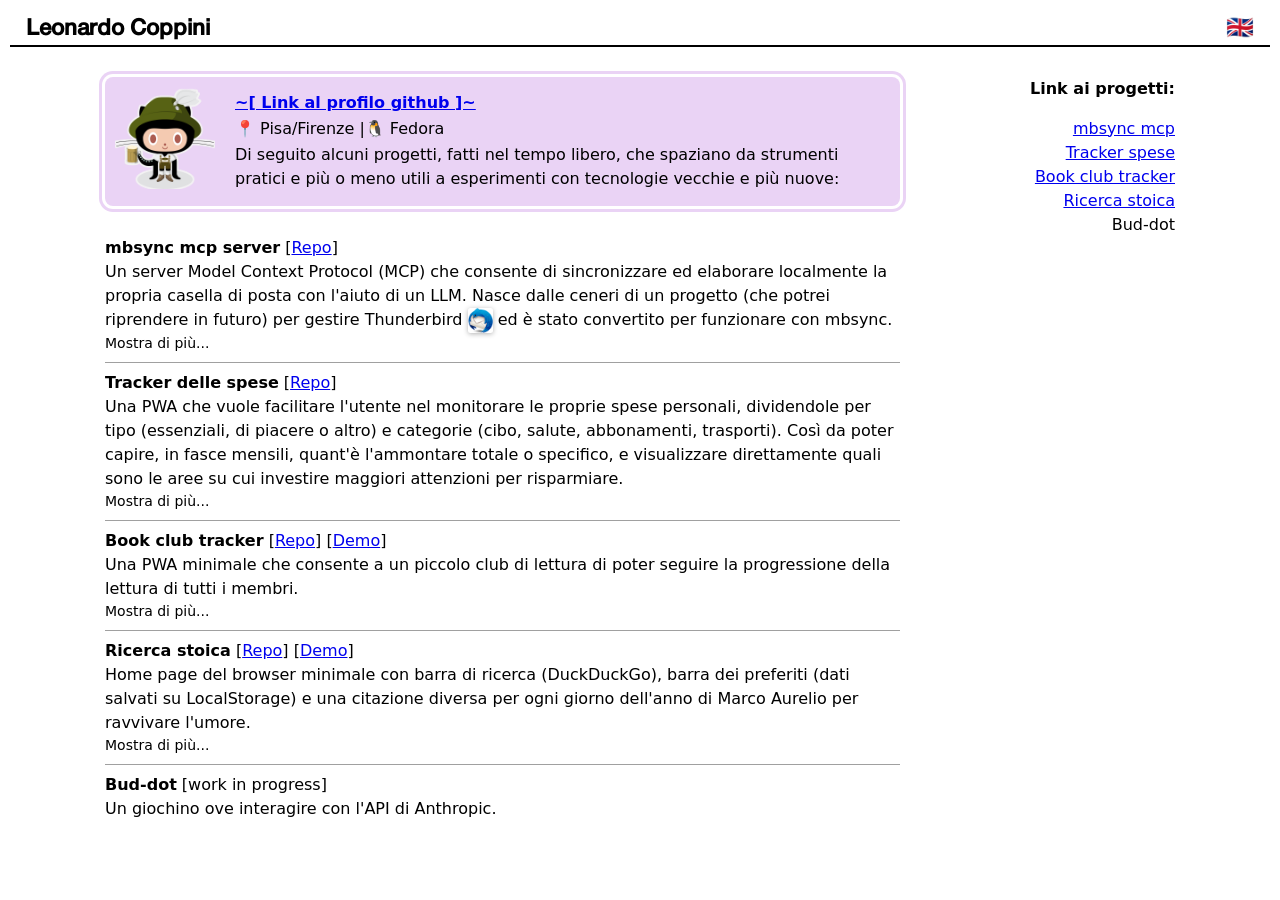
==== indexita.html @ 1485a017 "switch to english as default" ====
<!DOCTYPE html>
<html lang="en">
<head>
    <meta charset="UTF-8">
    <meta name="viewport" content="width=device-width, initial-scale=1.0">
    <link rel="icon" type="image/x-icon" href="assets/ico.ico">
    <link rel="stylesheet" href="css/ciessesse.css">
    <style>
        @media (min-width: 1200px) {
            .container {
                max-width: 1100px;
            }
        }
        @font-face {
            font-family: 'Faustina';
            src: url('fonts/static/Faustina-Regular.ttf') format('truetype');
            font-weight: 400;
            font-style: normal;
        }

        @font-face {
            font-family: 'Faustina';
            src: url('fonts/static/Faustina-Bold.ttf') format('truetype');
            font-weight: 700;
            font-style: normal;
        }

        @media (min-width: 1200px) {
            .container {
                max-width: 1100px;
            }
        }

        .navbar-brand {
            font-family: 'Helvetica Neue', serif;
            font-size: 1.4rem;
        }
        .align-items-center {
        align-items: center !important;
        }

        .book-descr {
            flex-direction: row;
        }

        @media (max-width: 768px) {
            .book-descr {
                flex-direction: column;
            }
        }

        .book-tracker, .marco, .mbsync, .tracker {
            cursor: pointer;
        }
    </style>
    <title>Portfolio</title>
</head>
<body style="margin-left: 10px; margin-right: 10px; margin-bottom: 50px;">
    <header class="navbar navbar-static-top bs-docs-nav" id="top" style="border-bottom: 2px solid black; padding-bottom: 0px;">
        <div class="d-flex align-items-baseline" style="width: 100%;">
            <a href="https://leonardocppn.github.io/portfolio/" class="navbar-brand" style="font-weight: bold; margin-bottom: -2px; padding-bottom: 0;">Leonardo Coppini</a>
            <a href="index.html" title="English" style="font-size: 1.4rem; margin-left: auto; text-decoration: none;">🇬🇧</a>
        </div>
    </header>

    <div class="container">
        <div class="row">
            <main class="col-12 col-md-9" style="padding-top:30px">
                <div style="background: #ead3f5; margin-bottom:30px; border-radius: 8px; padding: 10px; display: flex; gap: 20px; align-items: center; box-shadow: 0 0 0 3px white, 0 0 0 6px #ead3f5;">
                    <div>
                        <img src="assets/oktobercat.png" style="width: 100px;">
                    </div>
                    <div>
                        <p style="margin-top: 0px;margin-bottom: 2px;">
                            <a href="https://github.com/leonardocppn" style="font-weight: bold; font-size: 1rem;">~[ Link al profilo github ]~</a>
                        </p>
                        <p style="margin-top: 0px;margin-bottom: 2px;">
                            📍 Pisa/Firenze |🐧 Fedora
                        </p>
                        Di seguito alcuni progetti, fatti nel tempo libero, che spaziano da strumenti pratici e più o meno utili a esperimenti con tecnologie vecchie e più nuove:
                    </div>
                </div>
                <!--
                <h4 style="margin-bottom:0px;">Progetti</h4>
                Di seguito stanno alcuni progetti fatti nel tempo libero:<br><br>
                -->
                <b>mbsync mcp server</b> [<a href="https://github.com/leonardocppn/mbsync-mcp">Repo</a>]<br>
                Un server Model Context Protocol (MCP) che consente di sincronizzare ed elaborare localmente la propria casella di posta con l'aiuto di un LLM. Nasce dalle ceneri di un progetto (che potrei riprendere in futuro) per gestire Thunderbird <img src="imgs/tndrb.ico" style="width: 25px; border-radius:10%; box-shadow: 0 1px 5px rgba(0, 0, 0, 0.3); vertical-align: middle;"> ed è stato convertito per funzionare con mbsync.<br>
                <div class="mbsync" style="font-size:14px">Mostra di più...</div>
                <div class="mcp" style="align-items: center;display: none;gap:20px">
                    <div style="box-sizing: border-box; text-align: center;">
                        <img src="imgs/mcp.png" style="width: 100%; max-width: 680px; box-shadow: 0 1px 5px rgba(0, 0, 0, 0.3);">
                    </div>
                    <div style="box-sizing: border-box;text-align:left;">
                        Le funzionalità principali includono:
                        <ul style="margin: 5px;">
                            <li>Lettura email da cartelle Maildir sincronizzate con mbsync.</li>
                            <li>Ricerca per mittente, oggetto o contenuto.</li>
                            <li>Filtri per intervallo di date e stato letto/non letto.</li>
                            <li>Operazioni IMAP: spostare, cancellare, archiviare email.</li>
                            <li>Cleanup batch: cancellare/archiviare email multiple in un solo comando.</li>
                            <li>Daily briefing: riepilogo inbox con mittenti principali.</li>
                        </ul>
                    </div>
                </div>
                <hr style="border: 0; border-top: 1px solid #a0a0a0;">
                <b>Tracker delle spese</b> [<a href="https://github.com/leonardocppn/expenses-tracker-pwa">Repo</a>]<br>
                Una PWA che vuole facilitare l'utente nel monitorare le proprie spese personali, dividendole per tipo (essenziali, di piacere o altro) e categorie (cibo, salute, abbonamenti, trasporti). Così da poter capire, in fasce mensili, quant'è l'ammontare totale o specifico, e visualizzare direttamente quali sono le aree su cui investire maggiori attenzioni per risparmiare.<br>
                <div class="tracker" style="font-size:14px">Mostra di più...</div>
                <div class="spese" style="align-items: center;display: none;gap:20px">
                    <div style="box-sizing: border-box; text-align: center;">
                        <table>
                            <tr>
                                <td><img src="https://raw.githubusercontent.com/leonardocppn/expenses-tracker-pwa/refs/heads/main/screen1.png" width="270px"/></td>
                                <td><img src="https://raw.githubusercontent.com/leonardocppn/expenses-tracker-pwa/refs/heads/main/screen2.png" width="270px"/></td>
                            </tr>
                        </table>
                    </div>
                    <div style="box-sizing: border-box;text-align:left;">
                        Questo è accompagnato da altri due tracker: uno dell'umore del giorno e delle ore di sonno. Appurato che sonno e umore siano fortemente correlati tra loro, il presente progetto è anche un test personale per capire quanto è evidente un aumento delle spese (di piacere) come risposta involontaria a un certo numero di giorni consecutivi con pessimo umore.<br>                 Facendo personalmente uso di questa PWA (sono attualmente in presa dati!) l'analisi di quest'ultima correlazione sarà valutata/migliorata nel giro di qualche mese, con più dati a disposizione.
                    </div>
                </div>
                <hr style="border: 0; border-top: 1px solid #a0a0a0;">
                <b>Book club tracker</b> [<a href="https://github.com/leonardocppn/book-club-tracker">Repo</a>] [<a href="https://leonardocppn.github.io/book-club-tracker/">Demo</a>]<br>
                Una PWA minimale che consente a un piccolo club di lettura di poter seguire la progressione della lettura di tutti i membri.<br>
                <div class="book-tracker" style="font-size:14px">Mostra di più...</div>
                <div class="book-descr" style="align-items: center;display: none;gap:20px">
                    <div style="box-sizing: border-box;">
                        <img src="imgs/book.png" style="width: 300px;">
                    </div>
                    <div style="box-sizing: border-box;text-align:left;">
                    Piccola PWA costruita per tenere traccia su telefono della progressione di un club di lettura composta da me e alcuni amici. Per non perdere contatto con gli altri e per non dover periodicamente chiedere: "A che punto siete?".<br>
                    <br>
                    Frontend scritto in javascript e backend che gira su Cloudflare Workers e storage su Cloudflare KV, manda notifiche su un canale Discord comune per avvisare quando qualcuno supera la soglia di 50-75-90% del libro.<br>
                    <br>
                    Minimale, facilmente ampliabile/migliorabile e difficilmente raccomandabile a un gruppo di lettura più ampio, a causa della mancanza di autenticazione utente, che permette a chi vuole falsificare dati altrui di farlo senza problemi.
                    </div>
                </div>
                <hr style="border: 0; border-top: 1px solid #a0a0a0;">
                <b>Ricerca stoica</b> [<a href="https://github.com/leonardocppn/stoic-search">Repo</a>] [<a href="https://leonardocppn.github.io/stoic-search/">Demo</a>]<br>
                Home page del browser minimale con barra di ricerca (DuckDuckGo), barra dei preferiti (dati salvati su LocalStorage) e una citazione diversa per ogni giorno dell'anno di Marco Aurelio per ravvivare l'umore.<br>
                <div class="marco" style="font-size:14px">Mostra di più...</div>
                <div class="aurelio" style="display: none;">
                    <div style="box-sizing: border-box; text-align: center;">
                        <img src="imgs/marco.png" style="width: 90%; box-shadow: 0 1px 5px rgba(0, 0, 0, 0.3); ">
                    </div>
                    <div style="box-sizing: border-box;text-align:left;">
                        Usa una semplice funzione calcola il giorno corrente dell'anno (0-365), carica un array di 366 (eventuali bisestili) citazioni di Marco Aurelio, e usa l'operatore modulo per selezionare la citazione corrispondente: ogni giorno mostra una citazione diversa seguendo l'ordine sequenziale dell'array, ricominciando il primo gennaio dell'anno successivo.<br>
                    </div>
                </div>
                <hr style="border: 0; border-top: 1px solid #a0a0a0;">
                <b>Bud-dot</b> [work in progress]<br>
                Un giochino ove interagire con l'API di Anthropic.
                <br><br>
                
            </main>

            <aside class="col-12 col-md-3 mt-4 mt-md-0" style="text-align: right; padding-top:30px">
                <b>Link ai progetti:</b><br>
                <nav>
                    <ul class="list-unstyled ps-md-3">
                        <li><a href="https://github.com/leonardocppn/mbsync-mcp">mbsync mcp</a></li>
                        <li><a href="https://github.com/leonardocppn/expenses-tracker-pwa">Tracker spese</a></li>
                        <li><a href="https://leonardocppn.github.io/book-club-tracker/">Book club tracker</a></li>
                        <li><a href="https://leonardocppn.github.io/stoic-search/">Ricerca stoica</a></li>
                        <li>Bud-dot</li>
                    </ul>
                </nav>
            </aside>
        </div>
    </div>

    <script>
        function setupToggle(triggerSelector, contentSelector, displayStyle = 'flex') {
            document.querySelector(triggerSelector).addEventListener('click', function() {
                const content = document.querySelector(contentSelector);
                if (content.style.display === 'none' || content.style.display === '') {
                    content.style.display = displayStyle;
                    this.textContent = 'Mostra meno...';
                } else {
                    content.style.display = 'none';
                    this.textContent = 'Mostra di più...';
                }
            });
        }

        setupToggle('.book-tracker', '.book-descr', 'flex');
        setupToggle('.marco', '.aurelio', 'block');
        setupToggle('.mbsync', '.mcp', 'block');
        setupToggle('.tracker', '.spese', 'block');
    </script>
</body>
</html>
---- css/ciessesse.css ----
/* =====================
   Base reset
   ===================== */

*, *::before, *::after {
    box-sizing: border-box;
}

body {
    margin: 0;
    font-family: system-ui, -apple-system, "Segoe UI", Roboto, "Helvetica Neue", Arial, sans-serif;
    line-height: 1.5;
}

/* ===================== */

.blacklink a,
.blacklink a:visited {
    color: #000;
    text-decoration: none;
}

.blacklink a:hover {
    color: 000;
    text-decoration: underline;
}
.recentlink a,
.recentlink a:visited {
    color: #666;
    text-decoration: none;
}
.recentlink a:hover {
    color: #666;
    text-decoration: underline;
}
.citaz {
    font-style: italic;
    padding-left: 20px;
    border-left: 2px solid #000;
    margin-left: 0;
}
@media (min-width: 1200px) {
    .container {
        max-width: 1100px;
    }
}
@media (min-width: 768px) {
    .container-md, .container-sm {
        max-width: 720px;
    }
    .mt-md-0 {
        margin-top: 0 !important;
    }
}
@font-face {
    font-family: 'Faustina';
    src: url('../fonts/static/Faustina-Regular.ttf') format('truetype');
    font-weight: 400;
    font-style: normal;
}
@font-face {
    font-family: 'Faustina';
    src: url('../fonts/static/Faustina-Bold.ttf') format('truetype');
    font-weight: 700;
    font-style: normal;
}
@font-face {
    font-family: 'Helvetica Neue';
    src: url('../fonts/static/HelveticaNeue-Light.otf') format('opentype');
    font-weight: 400;
    font-style: normal;
}
@font-face {
    font-family: 'Helvetica Neue';
    src: url('../fonts/static/HelveticaNeue-Bold.otf') format('opentype');
    font-weight: 500;
    font-style: normal;
}
@font-face {
    font-family: 'Helvetica Neue';
    src: url('../fonts/static/HelveticaNeue-Italic.otf') format('opentype');
    font-weight: 400;
    font-style: italic;
}
.navbar-brand {
    padding-top: var(--bs-navbar-brand-padding-y);
    padding-bottom: var(--bs-navbar-brand-padding-y);
    margin-right: var(--bs-navbar-brand-margin-end);
    font-size: var(--bs-navbar-brand-font-size);
    color: var(--bs-navbar-brand-color);
    text-decoration: none;
    white-space: nowrap;
    font-family: 'Faustina', serif;
    font-size: 1.4rem;
}
.title {
    font-family: 'Faustina', serif;
}
.blogpost {
    font-family: 'Helvetica Neue', serif;
    font-size: 1.1rem;
}
.blogpost h4,h5 {
    font-family: 'Helvetica Neue', serif;
    font-weight: 500;
}
.fancytitle a,
.fancytitle a:visited {
    text-decoration: none;
}
.recentlink a:hover {
    color: #666;
    text-decoration: underline;
}
/* =====================
   Bootstrap utilities
   ===================== */

/* Container base */
.container {
    width: 100%;
    padding-right: 15px;
    padding-left: 15px;
    margin-right: auto;
    margin-left: auto;
}

/* Grid */
.row {
    display: flex;
    flex-wrap: wrap;
    margin-right: -15px;
    margin-left: -15px;
}

.col-12, .col-md-3, .col-md-9{
    position: relative;
    width: 100%;
    padding-right: 15px;
    padding-left: 15px;
}

.col-12 {
    flex: 0 0 100%;
    max-width: 100%;
}

@media (min-width: 768px) {
    .col-md-3 {
        flex: 0 0 25%;
        max-width: 25%;
    }
    .col-md-6  {
        flex: 0 0 50%;
        max-width: 50%;
    }
    .col-md-9 {
        flex: 0 0 75%;
        max-width: 75%;
    }
}

/* Flexbox */
.d-flex {
    display: flex;
}

.align-items-baseline {
    align-items: baseline;
}

/* Spacing */
.mt-4 {
    margin-top: 1.5rem;
}

.mb-5 {
    margin-bottom: 3rem;
}

@media (min-width: 768px) {
    .mt-md-0 {
        margin-top: 0;
    }
    .ps-md-3 {
        padding-left: 1rem;
    }
}

/* Navbar */
.navbar {
    display: flex;
    align-items: center;
    padding: 0.5rem 1rem;
    --bs-navbar-brand-padding-y: 0.3125rem;
}
.mx-auto {
    margin-right: auto !important;
    margin-left: auto !important;
}
.h4, h4 {
    font-size: calc(1.275rem + .3vw);
    font-family: 'Helvetica Neue', serif;
}
.h5, h5 {
    font-size: 1.25rem;
}

/* List */
.list-unstyled {
    padding-left: 0;
    list-style: none;
}
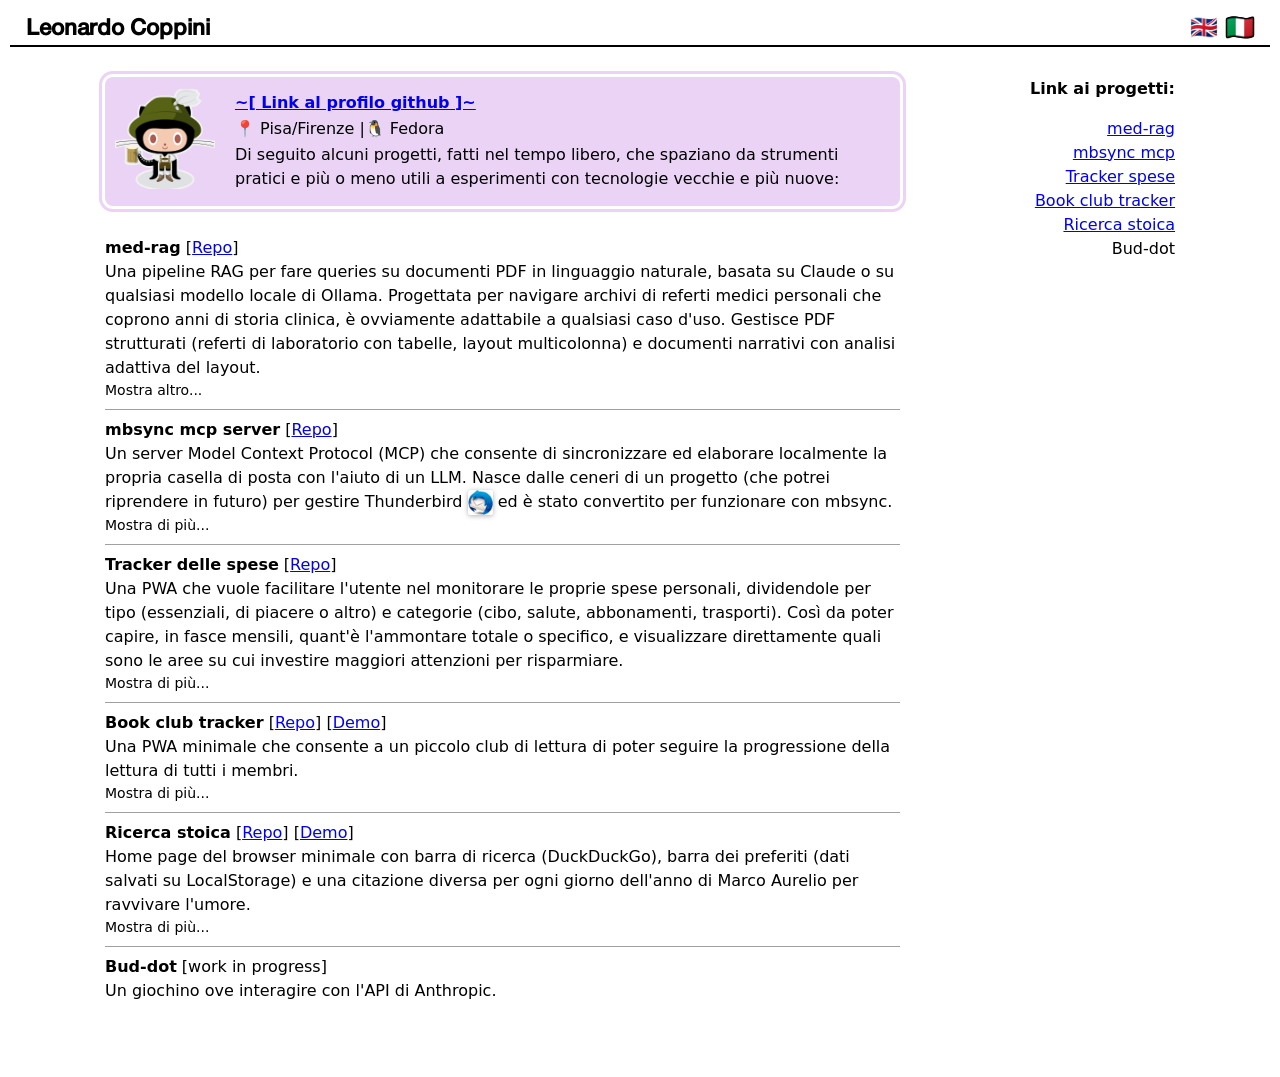
==== commit be74100a: "med-rag update" ====
--- a/indexita.html
+++ b/indexita.html
@@ -49,7 +49,7 @@
             }
         }
 
-        .book-tracker, .marco, .mbsync, .tracker {
+        .book-tracker, .marco, .mbsync, .tracker, .med {
             cursor: pointer;
         }
     </style>
@@ -59,7 +59,10 @@
     <header class="navbar navbar-static-top bs-docs-nav" id="top" style="border-bottom: 2px solid black; padding-bottom: 0px;">
         <div class="d-flex align-items-baseline" style="width: 100%;">
             <a href="https://leonardocppn.github.io/portfolio/" class="navbar-brand" style="font-weight: bold; margin-bottom: -2px; padding-bottom: 0;">Leonardo Coppini</a>
-            <a href="index.html" title="English" style="font-size: 1.4rem; margin-left: auto; text-decoration: none;">🇬🇧</a>
+            <span style="margin-left: auto; display: flex; gap: 0.5rem; align-items: center;">
+                <a href="index.html" title="English" style="font-size: 1.4rem; text-decoration: none;">🇬🇧</a>
+                <span title="Italiano" style="font-size: 1.4rem; cursor: default; filter: drop-shadow(0 0 0px rgba(0,0,0,0.8)) drop-shadow(0 1px 0 black) drop-shadow(0 -1px 0 black) drop-shadow(1px 0 0 black) drop-shadow(-1px 0 0 black);">🇮🇹</span>
+            </span>
         </div>
     </header>
 
@@ -84,6 +87,31 @@
                 <h4 style="margin-bottom:0px;">Progetti</h4>
                 Di seguito stanno alcuni progetti fatti nel tempo libero:<br><br>
                 -->
+
+
+
+
+
+                <b>med-rag</b> [<a href="https://github.com/leonardocppn/med-rag">Repo</a>]<br>
+                Una pipeline RAG per fare queries su documenti PDF in linguaggio naturale, basata su Claude o su qualsiasi modello locale di Ollama. Progettata per navigare archivi di referti medici personali che coprono anni di storia clinica, è ovviamente adattabile a qualsiasi caso d'uso. Gestisce PDF strutturati (referti di laboratorio con tabelle, layout multicolonna) e documenti narrativi con analisi adattiva del layout.<br>
+                <div class="med" style="font-size:14px">Mostra altro...</div>
+                <div class="rag" style="align-items: center;display: none;gap:20px">
+                    <div style="box-sizing: border-box;text-align:left;">
+                        Funzionalità principali:
+                        <ul style="margin: 5px;">
+                            <li>Parsing adattivo del layout: i parametri vengono derivati dalle metriche del documento stesso, senza soglie hardcoded. Classifica i blocchi in titolo, header, footer e body. Rileva layout multicolonna.</li>
+                            <li>Modalità testo semplice per documenti narrativi come note cliniche e lettere di dimissione (o qualsiasi documento a colonna singola), dove l'analisi del layout non è necessaria.</li>
+                            <li>Embedding multilingua tramite fastembed (ONNX, senza GPU), memorizzati in ChromaDB.</li>
+                            <li>Re-ranking con cross-encoder opzionale per un recupero più preciso.</li>
+                            <li>Corpus multi-documento: indicizza più PDF e interrogali insieme.</li>
+                            <li>Chat multi-turno e riepiloghi strutturati dei documenti.</li>
+                            <li>Sincronizzazione incrementale: reindicizza solo i file nuovi, con deduplicazione per contenuto.</li>
+                            <li>Ricerca per parole chiave con BM25, senza coinvolgere un LLM.</li>
+                            <li>Doppio backend LLM: Claude (API Anthropic) o qualsiasi modello locale tramite Ollama.</li>
+                        </ul>
+                    </div>
+                </div>
+                <hr style="border: 0; border-top: 1px solid #a0a0a0;">
                 <b>mbsync mcp server</b> [<a href="https://github.com/leonardocppn/mbsync-mcp">Repo</a>]<br>
                 Un server Model Context Protocol (MCP) che consente di sincronizzare ed elaborare localmente la propria casella di posta con l'aiuto di un LLM. Nasce dalle ceneri di un progetto (che potrei riprendere in futuro) per gestire Thunderbird <img src="imgs/tndrb.ico" style="width: 25px; border-radius:10%; box-shadow: 0 1px 5px rgba(0, 0, 0, 0.3); vertical-align: middle;"> ed è stato convertito per funzionare con mbsync.<br>
                 <div class="mbsync" style="font-size:14px">Mostra di più...</div>
@@ -159,6 +187,7 @@
                 <b>Link ai progetti:</b><br>
                 <nav>
                     <ul class="list-unstyled ps-md-3">
+                        <li><a href="https://github.com/leonardocppn/med-rag">med-rag</a></li>
                         <li><a href="https://github.com/leonardocppn/mbsync-mcp">mbsync mcp</a></li>
                         <li><a href="https://github.com/leonardocppn/expenses-tracker-pwa">Tracker spese</a></li>
                         <li><a href="https://leonardocppn.github.io/book-club-tracker/">Book club tracker</a></li>
@@ -187,6 +216,7 @@
         setupToggle('.book-tracker', '.book-descr', 'flex');
         setupToggle('.marco', '.aurelio', 'block');
         setupToggle('.mbsync', '.mcp', 'block');
+        setupToggle('.med', '.rag', 'block');
         setupToggle('.tracker', '.spese', 'block');
     </script>
 </body>
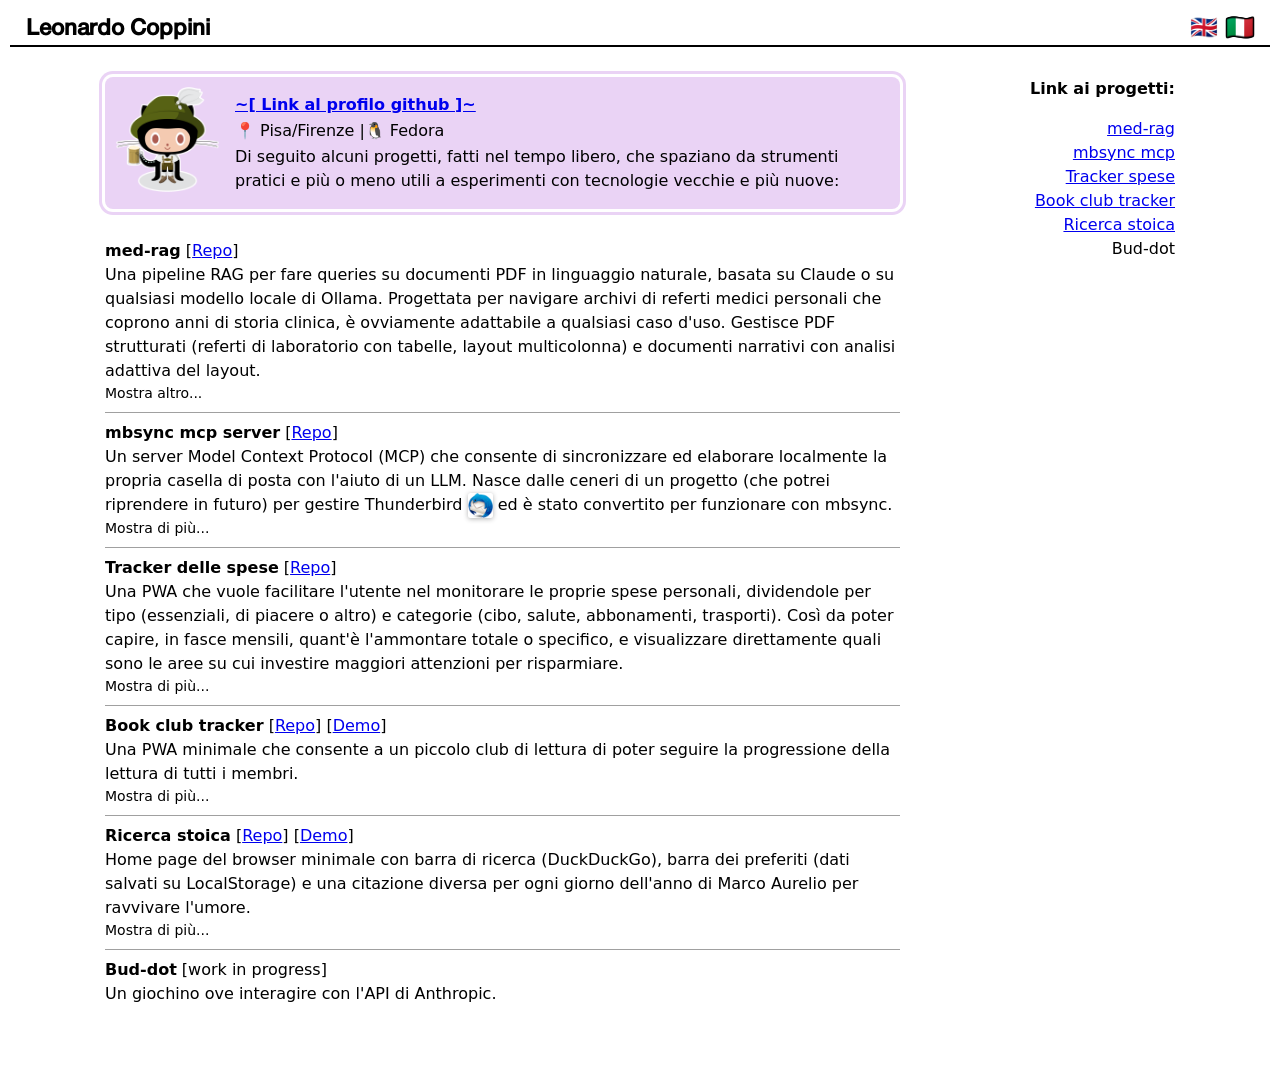
==== commit 7eeedd30: "tiny layout change" ====
--- a/indexita.html
+++ b/indexita.html
@@ -69,9 +69,9 @@
     <div class="container">
         <div class="row">
             <main class="col-12 col-md-9" style="padding-top:30px">
-                <div style="background: #ead3f5; margin-bottom:30px; border-radius: 8px; padding: 10px; display: flex; gap: 20px; align-items: center; box-shadow: 0 0 0 3px white, 0 0 0 6px #ead3f5;">
+                <div style="background: #ead3f5; margin-bottom:30px; border-radius: 8px; padding: 10px; display: flex; gap: 15px; align-items: center; box-shadow: 0 0 0 3px white, 0 0 0 6px #ead3f5;">
                     <div>
-                        <img src="assets/oktobercat.png" style="width: 100px;">
+                        <img src="assets/oktobercat.png" style="width: 105px;">
                     </div>
                     <div>
                         <p style="margin-top: 0px;margin-bottom: 2px;">
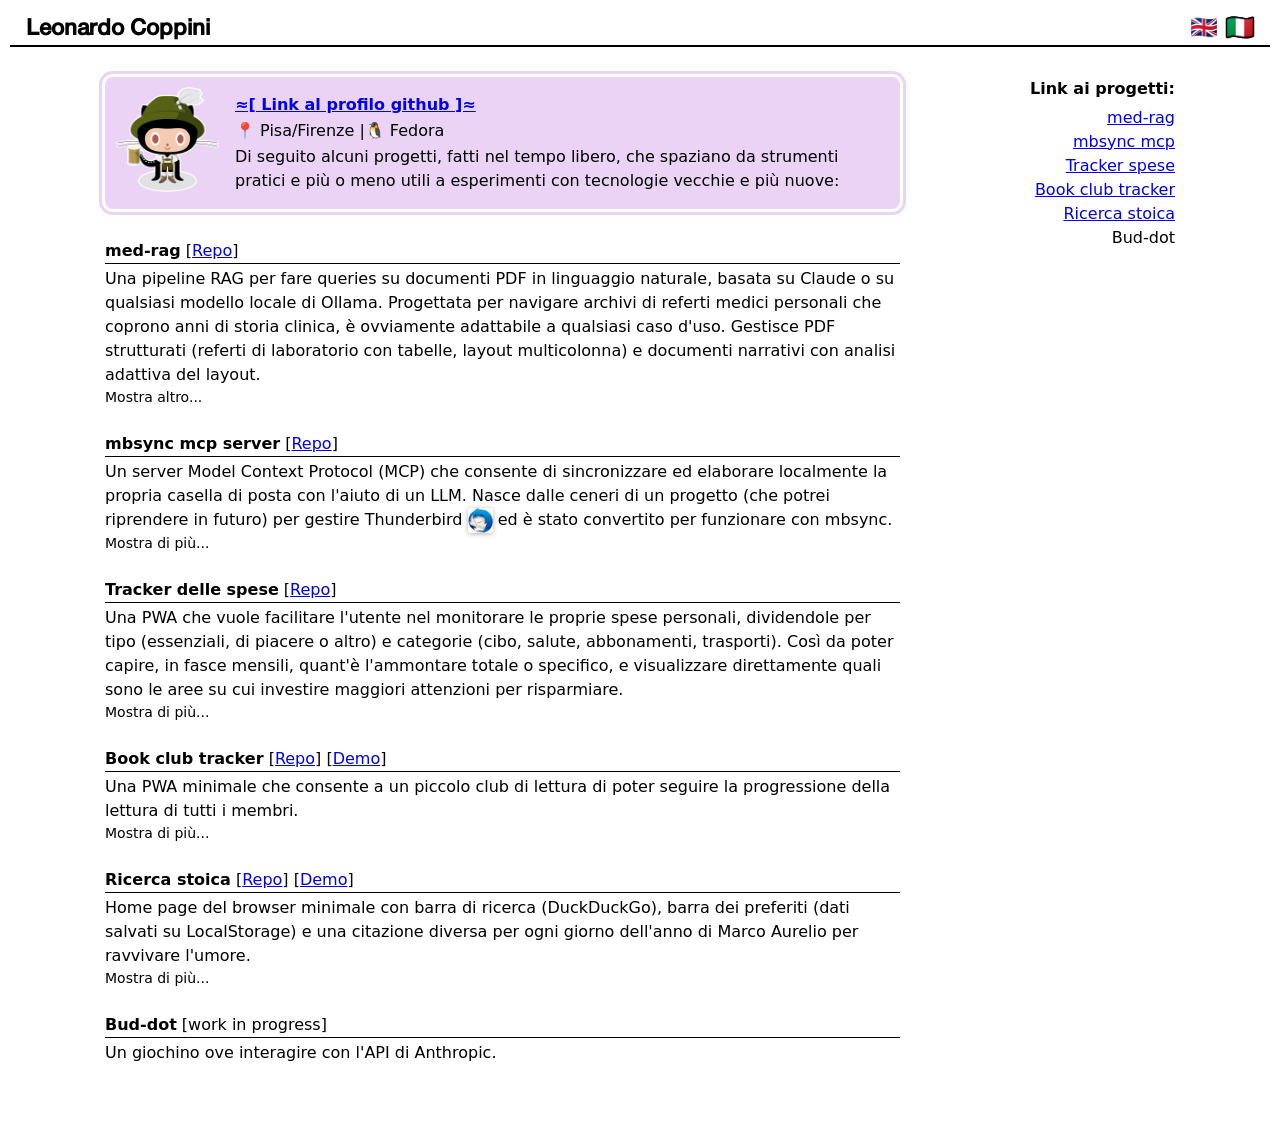
==== commit 2b357a51: "changing something in the html/css" ====
--- a/indexita.html
+++ b/indexita.html
@@ -75,7 +75,7 @@
                     </div>
                     <div>
                         <p style="margin-top: 0px;margin-bottom: 2px;">
-                            <a href="https://github.com/leonardocppn" style="font-weight: bold; font-size: 1rem;">~[ Link al profilo github ]~</a>
+                            <a href="https://github.com/leonardocppn" style="font-weight: bold; font-size: 1rem;">≈[ Link al profilo github ]≈</a>
                         </p>
                         <p style="margin-top: 0px;margin-bottom: 2px;">
                             📍 Pisa/Firenze |🐧 Fedora
@@ -93,6 +93,7 @@
 
 
                 <b>med-rag</b> [<a href="https://github.com/leonardocppn/med-rag">Repo</a>]<br>
+                <hr style="border: 0; border-top: 1px solid #000;margin-top: 0px;margin-bottom: 3px;">
                 Una pipeline RAG per fare queries su documenti PDF in linguaggio naturale, basata su Claude o su qualsiasi modello locale di Ollama. Progettata per navigare archivi di referti medici personali che coprono anni di storia clinica, è ovviamente adattabile a qualsiasi caso d'uso. Gestisce PDF strutturati (referti di laboratorio con tabelle, layout multicolonna) e documenti narrativi con analisi adattiva del layout.<br>
                 <div class="med" style="font-size:14px">Mostra altro...</div>
                 <div class="rag" style="align-items: center;display: none;gap:20px">
@@ -111,8 +112,9 @@
                         </ul>
                     </div>
                 </div>
-                <hr style="border: 0; border-top: 1px solid #a0a0a0;">
+                <br>
                 <b>mbsync mcp server</b> [<a href="https://github.com/leonardocppn/mbsync-mcp">Repo</a>]<br>
+                <hr style="border: 0; border-top: 1px solid #000;margin-top: 0px;margin-bottom: 3px;">
                 Un server Model Context Protocol (MCP) che consente di sincronizzare ed elaborare localmente la propria casella di posta con l'aiuto di un LLM. Nasce dalle ceneri di un progetto (che potrei riprendere in futuro) per gestire Thunderbird <img src="imgs/tndrb.ico" style="width: 25px; border-radius:10%; box-shadow: 0 1px 5px rgba(0, 0, 0, 0.3); vertical-align: middle;"> ed è stato convertito per funzionare con mbsync.<br>
                 <div class="mbsync" style="font-size:14px">Mostra di più...</div>
                 <div class="mcp" style="align-items: center;display: none;gap:20px">
@@ -131,8 +133,9 @@
                         </ul>
                     </div>
                 </div>
-                <hr style="border: 0; border-top: 1px solid #a0a0a0;">
+                <br>
                 <b>Tracker delle spese</b> [<a href="https://github.com/leonardocppn/expenses-tracker-pwa">Repo</a>]<br>
+                <hr style="border: 0; border-top: 1px solid #000;margin-top: 0px;margin-bottom: 3px;">
                 Una PWA che vuole facilitare l'utente nel monitorare le proprie spese personali, dividendole per tipo (essenziali, di piacere o altro) e categorie (cibo, salute, abbonamenti, trasporti). Così da poter capire, in fasce mensili, quant'è l'ammontare totale o specifico, e visualizzare direttamente quali sono le aree su cui investire maggiori attenzioni per risparmiare.<br>
                 <div class="tracker" style="font-size:14px">Mostra di più...</div>
                 <div class="spese" style="align-items: center;display: none;gap:20px">
@@ -148,8 +151,9 @@
                         Questo è accompagnato da altri due tracker: uno dell'umore del giorno e delle ore di sonno. Appurato che sonno e umore siano fortemente correlati tra loro, il presente progetto è anche un test personale per capire quanto è evidente un aumento delle spese (di piacere) come risposta involontaria a un certo numero di giorni consecutivi con pessimo umore.<br>                 Facendo personalmente uso di questa PWA (sono attualmente in presa dati!) l'analisi di quest'ultima correlazione sarà valutata/migliorata nel giro di qualche mese, con più dati a disposizione.
                     </div>
                 </div>
-                <hr style="border: 0; border-top: 1px solid #a0a0a0;">
+                <br>
                 <b>Book club tracker</b> [<a href="https://github.com/leonardocppn/book-club-tracker">Repo</a>] [<a href="https://leonardocppn.github.io/book-club-tracker/">Demo</a>]<br>
+                <hr style="border: 0; border-top: 1px solid #000;margin-top: 0px;margin-bottom: 3px;">
                 Una PWA minimale che consente a un piccolo club di lettura di poter seguire la progressione della lettura di tutti i membri.<br>
                 <div class="book-tracker" style="font-size:14px">Mostra di più...</div>
                 <div class="book-descr" style="align-items: center;display: none;gap:20px">
@@ -164,8 +168,9 @@
                     Minimale, facilmente ampliabile/migliorabile e difficilmente raccomandabile a un gruppo di lettura più ampio, a causa della mancanza di autenticazione utente, che permette a chi vuole falsificare dati altrui di farlo senza problemi.
                     </div>
                 </div>
-                <hr style="border: 0; border-top: 1px solid #a0a0a0;">
+                <br>
                 <b>Ricerca stoica</b> [<a href="https://github.com/leonardocppn/stoic-search">Repo</a>] [<a href="https://leonardocppn.github.io/stoic-search/">Demo</a>]<br>
+                <hr style="border: 0; border-top: 1px solid #000;margin-top: 0px;margin-bottom: 3px;">
                 Home page del browser minimale con barra di ricerca (DuckDuckGo), barra dei preferiti (dati salvati su LocalStorage) e una citazione diversa per ogni giorno dell'anno di Marco Aurelio per ravvivare l'umore.<br>
                 <div class="marco" style="font-size:14px">Mostra di più...</div>
                 <div class="aurelio" style="display: none;">
@@ -176,8 +181,9 @@
                         Usa una semplice funzione calcola il giorno corrente dell'anno (0-365), carica un array di 366 (eventuali bisestili) citazioni di Marco Aurelio, e usa l'operatore modulo per selezionare la citazione corrispondente: ogni giorno mostra una citazione diversa seguendo l'ordine sequenziale dell'array, ricominciando il primo gennaio dell'anno successivo.<br>
                     </div>
                 </div>
-                <hr style="border: 0; border-top: 1px solid #a0a0a0;">
+                <br>
                 <b>Bud-dot</b> [work in progress]<br>
+                <hr style="border: 0; border-top: 1px solid #000;margin-top: 0px;margin-bottom: 3px;">
                 Un giochino ove interagire con l'API di Anthropic.
                 <br><br>
                 
@@ -186,7 +192,7 @@
             <aside class="col-12 col-md-3 mt-4 mt-md-0" style="text-align: right; padding-top:30px">
                 <b>Link ai progetti:</b><br>
                 <nav>
-                    <ul class="list-unstyled ps-md-3">
+                    <ul class="list-unstyled ps-md-3" style="margin-top:5px">
                         <li><a href="https://github.com/leonardocppn/med-rag">med-rag</a></li>
                         <li><a href="https://github.com/leonardocppn/mbsync-mcp">mbsync mcp</a></li>
                         <li><a href="https://github.com/leonardocppn/expenses-tracker-pwa">Tracker spese</a></li>
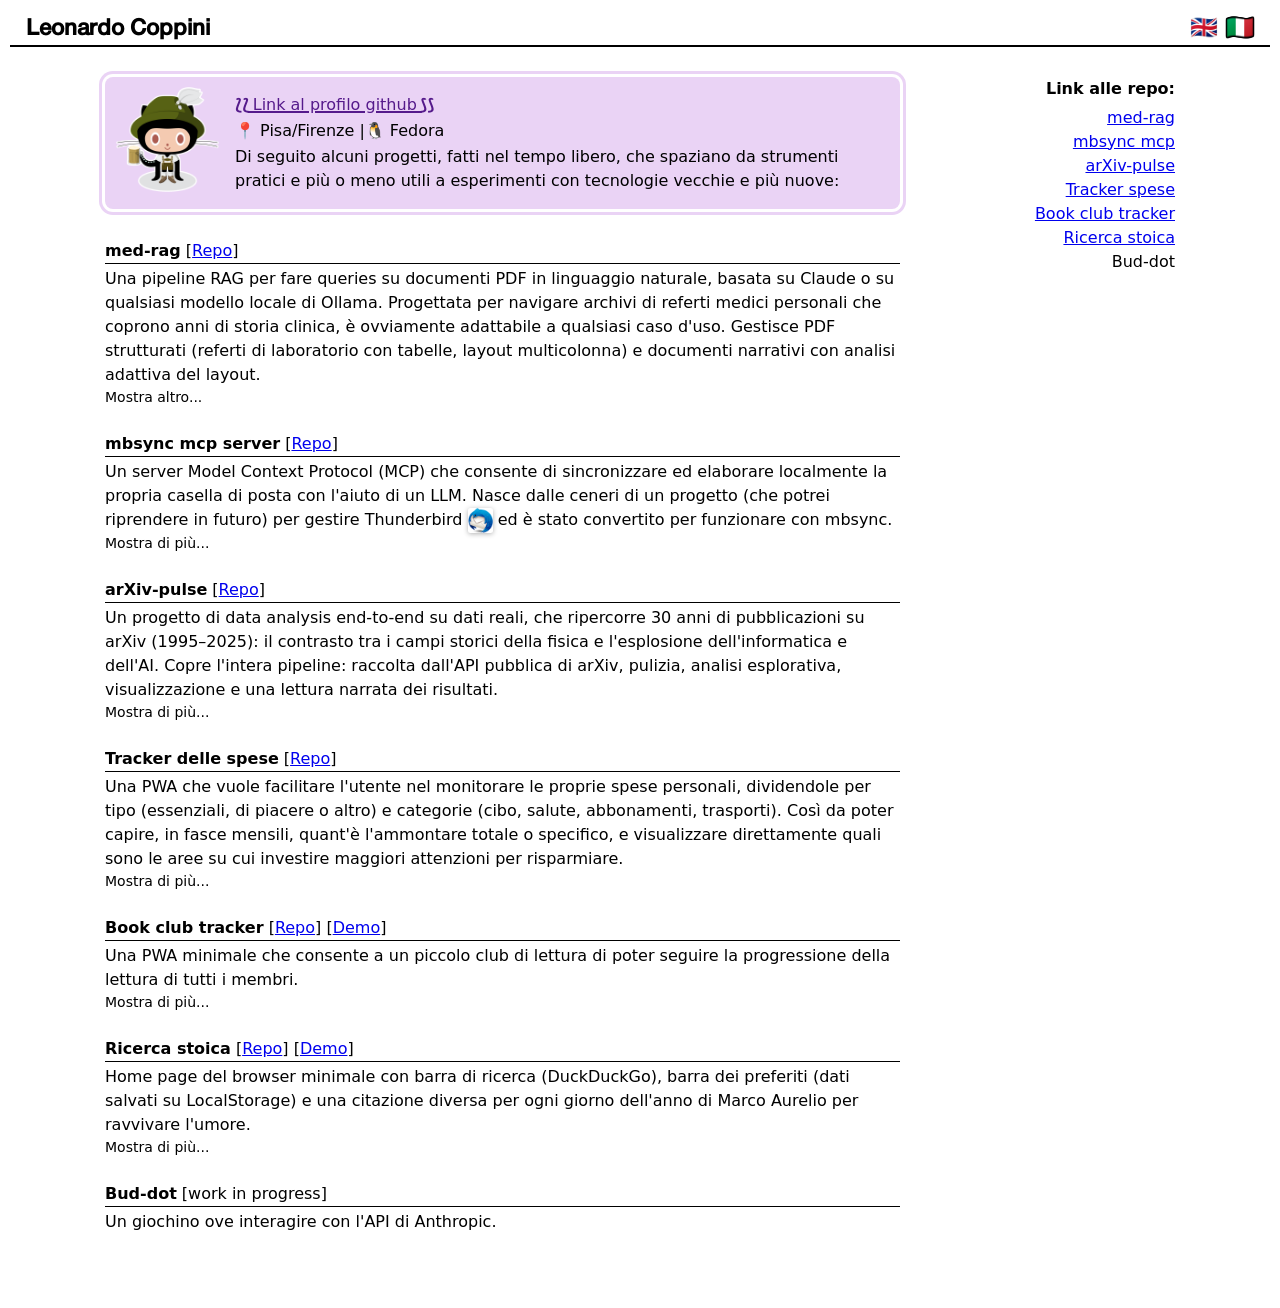
==== commit 15815347: "adding arxiv" ====
--- a/indexita.html
+++ b/indexita.html
@@ -49,8 +49,18 @@
             }
         }
 
-        .book-tracker, .marco, .mbsync, .tracker, .med {
+        .book-tracker, .marco, .mbsync, .tracker, .med, .arxiv {
             cursor: pointer;
+        }
+
+        .gh-profile:link,
+        .gh-profile:visited,
+        .gh-profile:hover,
+        .gh-profile:active {
+        font-weight: normal;
+            color: #551A8B;
+            text-decoration: underline;
+            text-decoration-thickness: 2px !important;
         }
     </style>
     <title>Portfolio</title>
@@ -74,8 +84,8 @@
                         <img src="assets/oktobercat.png" style="width: 105px;">
                     </div>
                     <div>
-                        <p style="margin-top: 0px;margin-bottom: 2px;">
-                            <a href="https://github.com/leonardocppn" style="font-weight: bold; font-size: 1rem;">≈[ Link al profilo github ]≈</a>
+                        <p style="margin-top: 0px;margin-bottom: 2px; font-weight: bold; font-size: 1rem; color: #551A8B;">
+                            ⟅⟅<a class="gh-profile" style="margin-left:-2px; margin-right:-2px;" href="https://github.com/leonardocppn">  Link al profilo github  </a>⟆⟆
                         </p>
                         <p style="margin-top: 0px;margin-bottom: 2px;">
                             📍 Pisa/Firenze |🐧 Fedora
@@ -134,6 +144,28 @@
                     </div>
                 </div>
                 <br>
+                <b>arXiv-pulse</b> [<a href="https://github.com/leonardocppn/arxiv-pulse">Repo</a>]<br>
+                <hr style="border: 0; border-top: 1px solid #000;margin-top: 0px;margin-bottom: 3px;">
+                Un progetto di data analysis end-to-end su dati reali, che ripercorre 30 anni di pubblicazioni su arXiv (1995–2025): il contrasto tra i campi storici della fisica e l'esplosione dell'informatica e dell'AI. Copre l'intera pipeline: raccolta dall'API pubblica di arXiv, pulizia, analisi esplorativa, visualizzazione e una lettura narrata dei risultati.<br>
+                <div class="arxiv" style="font-size:14px">Mostra di più...</div>
+                <div class="pulse" style="align-items: center;display: none;gap:20px">
+                    <div style="box-sizing: border-box; text-align: center;">
+                            <img src="imgs/papers.png" style="width: 100%; max-width: 680px; box-shadow: 0 1px 5px rgba(0, 0, 0, 0.3);">
+                    </div>
+                    <div style="box-sizing: border-box;text-align:left;">
+                        Risultati principali:
+                        <ul style="margin: 5px;">
+                            <li>Il sorpasso di CS/AI sulla fisica è avvenuto intorno al 2018: la quota di CS/AI sul totale (fisica + CS/AI) è passata dal 2,8% del 1995 al 78,5% del 2025.</li>
+                            <li>Non è la fisica a calare, ma CS/AI a esplodere sopra una fisica che continua comunque a crescere — fisica: +5,4%/anno, CS/AI: +23,9%/anno (CAGR).</li>
+                            <li>Il motore è il machine learning: solo cs.LG è cresciuto ×18,5 in un decennio (2.490 → 46.005 paper/anno, 2015 → 2025).</li>
+                            <li>Nel campione recente, le collaborazioni CS/AI hanno una mediana di 4 autori per paper contro i 3 della fisica teorica.</li>
+                        </ul>
+                        I conteggi reali sono costruiti dall'API pubblica di arXiv con ~310 query leggere (leggendo il campo totalResults dell'API invece di scaricare milioni di record), su 5 categorie stabili di fisica e 5 di CS/AI. L'analisi completa e narrata vive in un notebook Jupyter.<br>
+                        <br>
+                        Stack: Python · pandas · numpy · matplotlib · seaborn · SQL (SQLite) · Jupyter.<br>
+                    </div>
+                </div>
+                <br>
                 <b>Tracker delle spese</b> [<a href="https://github.com/leonardocppn/expenses-tracker-pwa">Repo</a>]<br>
                 <hr style="border: 0; border-top: 1px solid #000;margin-top: 0px;margin-bottom: 3px;">
                 Una PWA che vuole facilitare l'utente nel monitorare le proprie spese personali, dividendole per tipo (essenziali, di piacere o altro) e categorie (cibo, salute, abbonamenti, trasporti). Così da poter capire, in fasce mensili, quant'è l'ammontare totale o specifico, e visualizzare direttamente quali sono le aree su cui investire maggiori attenzioni per risparmiare.<br>
@@ -190,11 +222,12 @@
             </main>
 
             <aside class="col-12 col-md-3 mt-4 mt-md-0" style="text-align: right; padding-top:30px">
-                <b>Link ai progetti:</b><br>
+                <b>Link alle repo:</b><br>
                 <nav>
                     <ul class="list-unstyled ps-md-3" style="margin-top:5px">
                         <li><a href="https://github.com/leonardocppn/med-rag">med-rag</a></li>
                         <li><a href="https://github.com/leonardocppn/mbsync-mcp">mbsync mcp</a></li>
+                        <li><a href="https://github.com/leonardocppn/arxiv-pulse">arXiv-pulse</a></li>
                         <li><a href="https://github.com/leonardocppn/expenses-tracker-pwa">Tracker spese</a></li>
                         <li><a href="https://leonardocppn.github.io/book-club-tracker/">Book club tracker</a></li>
                         <li><a href="https://leonardocppn.github.io/stoic-search/">Ricerca stoica</a></li>
@@ -224,6 +257,7 @@
         setupToggle('.mbsync', '.mcp', 'block');
         setupToggle('.med', '.rag', 'block');
         setupToggle('.tracker', '.spese', 'block');
+        setupToggle('.arxiv', '.pulse', 'block');
     </script>
 </body>
 </html>
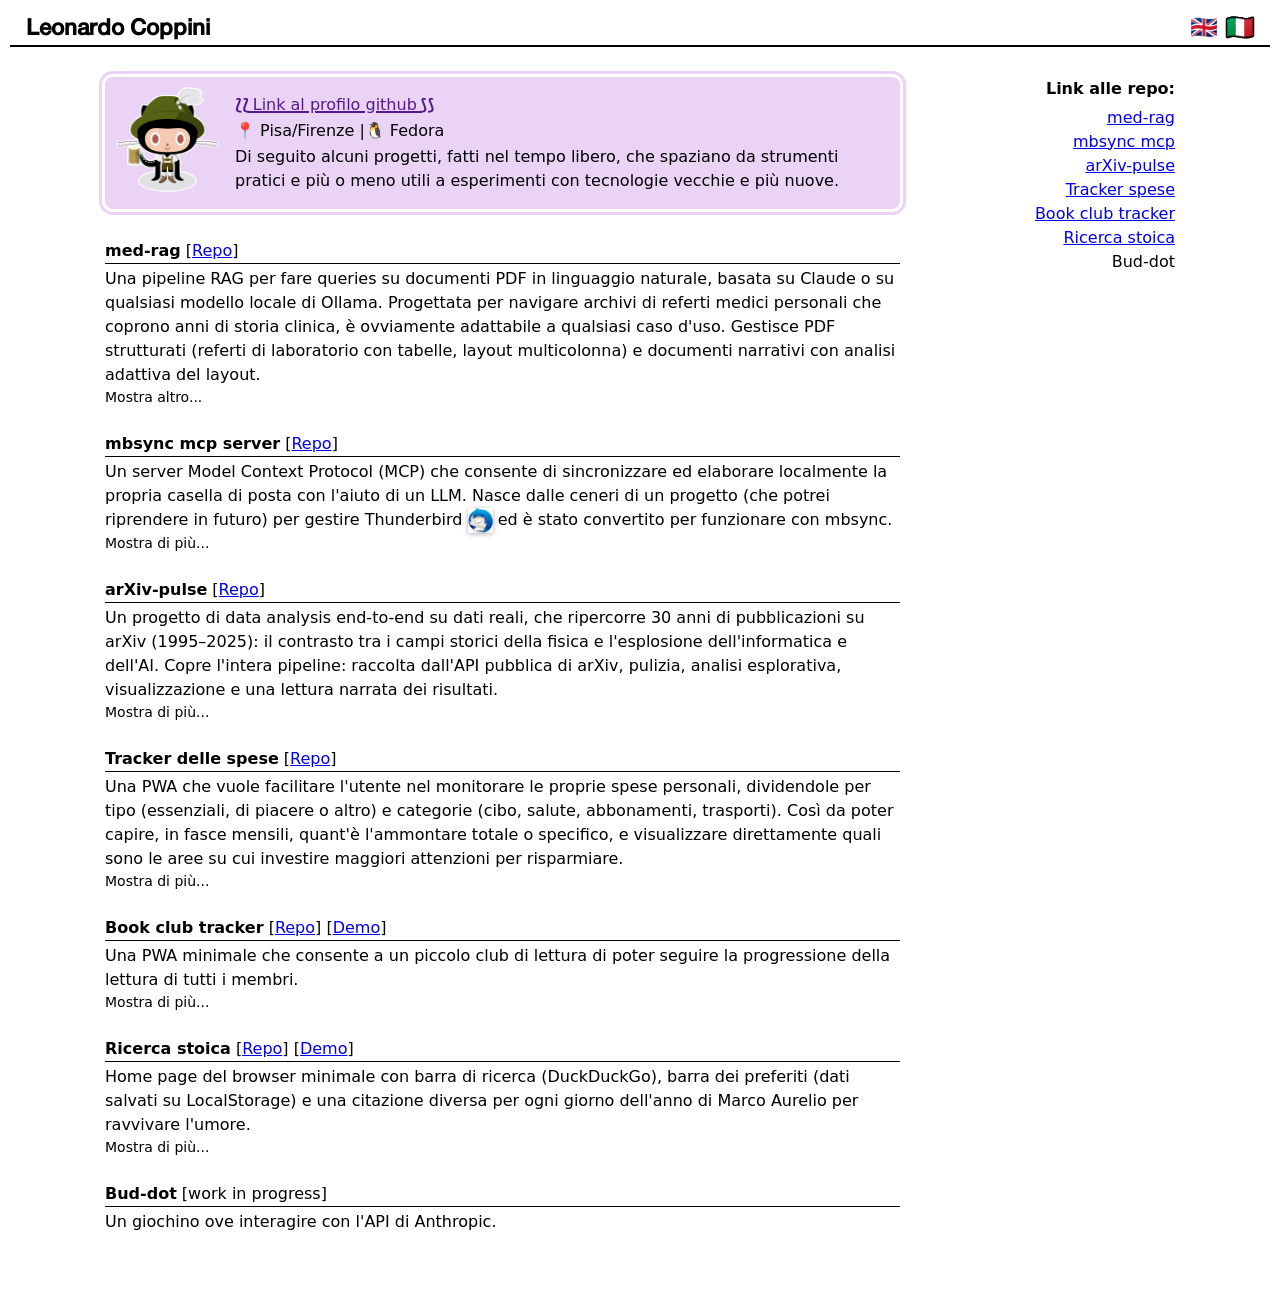
==== commit 23174e39: "beep-boop" ====
--- a/indexita.html
+++ b/indexita.html
@@ -90,7 +90,7 @@
                         <p style="margin-top: 0px;margin-bottom: 2px;">
                             📍 Pisa/Firenze |🐧 Fedora
                         </p>
-                        Di seguito alcuni progetti, fatti nel tempo libero, che spaziano da strumenti pratici e più o meno utili a esperimenti con tecnologie vecchie e più nuove:
+                        Di seguito alcuni progetti, fatti nel tempo libero, che spaziano da strumenti pratici e più o meno utili a esperimenti con tecnologie vecchie e più nuove.
                     </div>
                 </div>
                 <!--
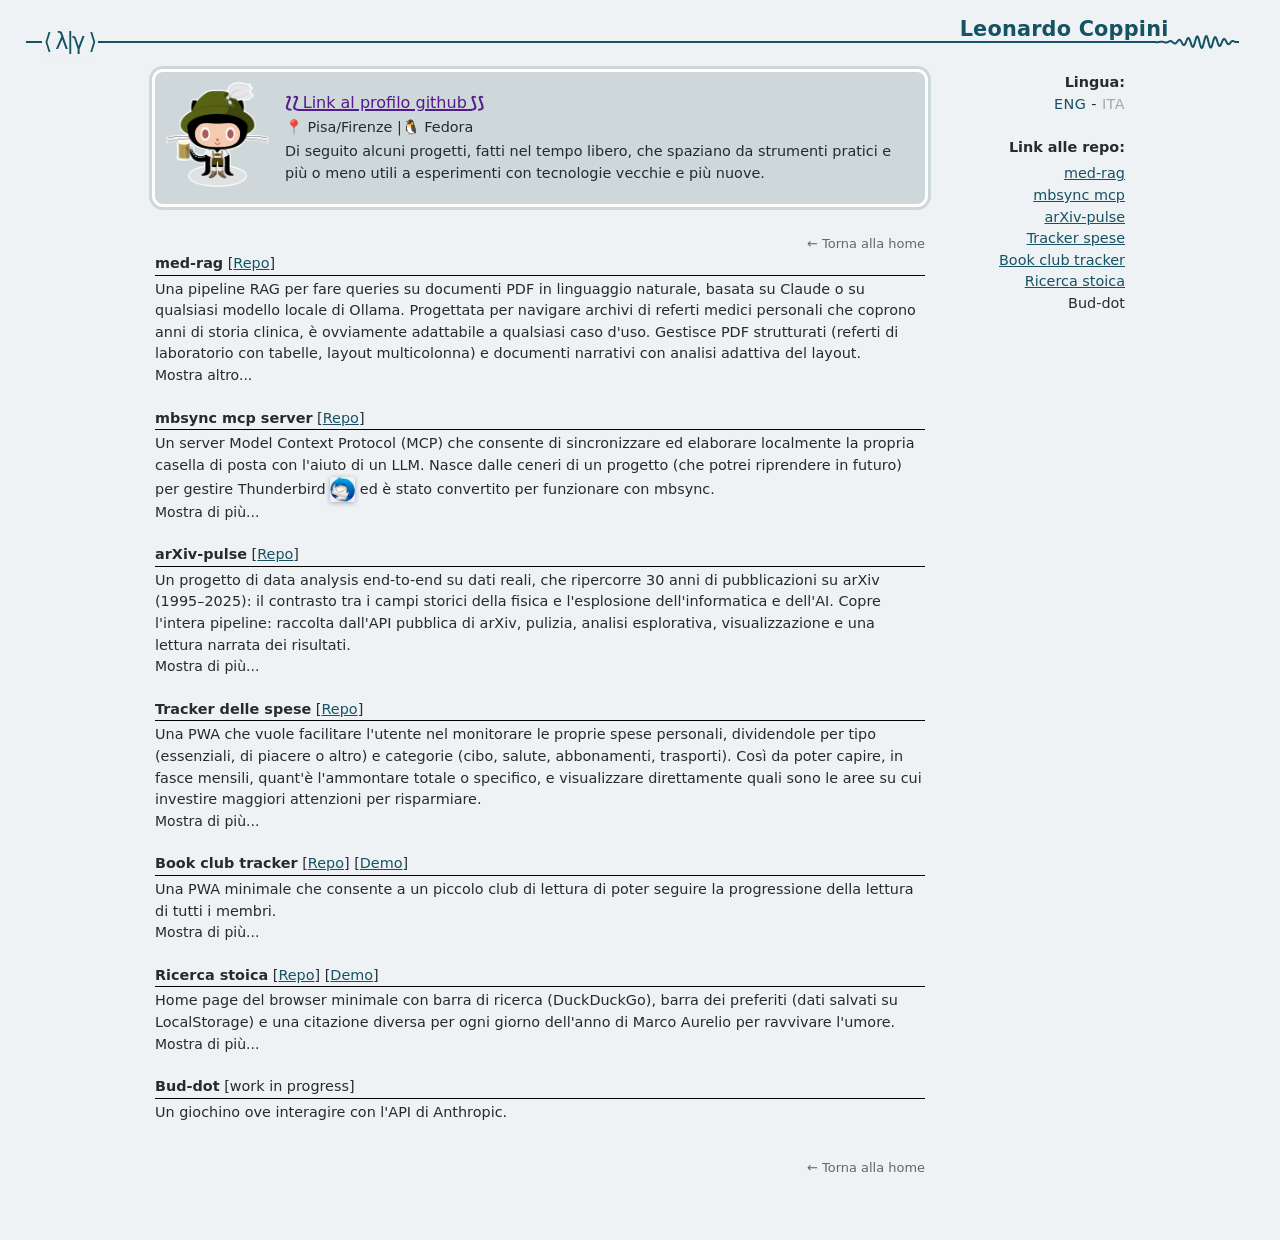
==== commit 4f1a6574: "styling after main site" ====
--- a/indexita.html
+++ b/indexita.html
@@ -3,12 +3,12 @@
 <head>
     <meta charset="UTF-8">
     <meta name="viewport" content="width=device-width, initial-scale=1.0">
-    <link rel="icon" type="image/x-icon" href="assets/ico.ico">
+    <link rel="icon" type="image/x-icon" href="assets/lc.ico">
     <link rel="stylesheet" href="css/ciessesse.css">
     <style>
         @media (min-width: 1200px) {
             .container {
-                max-width: 1100px;
+                max-width: 1000px;
             }
         }
         @font-face {
@@ -27,14 +27,10 @@
 
         @media (min-width: 1200px) {
             .container {
-                max-width: 1100px;
+                max-width: 1000px;
             }
         }
 
-        .navbar-brand {
-            font-family: 'Helvetica Neue', serif;
-            font-size: 1.4rem;
-        }
         .align-items-center {
         align-items: center !important;
         }
@@ -66,20 +62,21 @@
     <title>Portfolio</title>
 </head>
 <body style="margin-left: 10px; margin-right: 10px; margin-bottom: 50px;">
-    <header class="navbar navbar-static-top bs-docs-nav" id="top" style="border-bottom: 2px solid black; padding-bottom: 0px;">
-        <div class="d-flex align-items-baseline" style="width: 100%;">
-            <a href="https://leonardocppn.github.io/portfolio/" class="navbar-brand" style="font-weight: bold; margin-bottom: -2px; padding-bottom: 0;">Leonardo Coppini</a>
-            <span style="margin-left: auto; display: flex; gap: 0.5rem; align-items: center;">
-                <a href="index.html" title="English" style="font-size: 1.4rem; text-decoration: none;">🇬🇧</a>
-                <span title="Italiano" style="font-size: 1.4rem; cursor: default; filter: drop-shadow(0 0 0px rgba(0,0,0,0.8)) drop-shadow(0 1px 0 black) drop-shadow(0 -1px 0 black) drop-shadow(1px 0 0 black) drop-shadow(-1px 0 0 black);">🇮🇹</span>
+    <header class="navbar navbar-static-top bs-docs-nav site-header" id="top">
+        <div class="header-flat-line" aria-hidden="true"></div>
+        <span class="psi-mark">&#10216; &#955;|&#947; &#10217;</span>
+        <span class="wave-packet-slot">
+                <svg class="wave-packet" viewBox="0 0 100 28" aria-hidden="true">
+                    <path d="M 0.0,14.006 L 0.05,14.006 L 0.1,14.006 L 0.15,14.006 L 0.2,14.006 L 0.25,14.006 L 0.3,14.006 L 0.35,14.006 L 0.4,14.006 L 0.45,14.006 L 0.5,14.006 L 0.55,14.006 L 0.6,14.006 L 0.65,14.006 L 0.7,14.006 L 0.75,14.005 L 0.8,14.005 L 0.85,14.005 L 0.9,14.005 L 0.95,14.005 L 1.0,14.005 L 1.05,14.005 L 1.1,14.004 L 1.15,14.004 L 1.2,14.004 L 1.25,14.004 L 1.3,14.004 L 1.35,14.004 L 1.4,14.003 L 1.45,14.003 L 1.5,14.003 L 1.55,14.003 L 1.6,14.002 L 1.65,14.002 L 1.7,14.002 L 1.75,14.002 L 1.8,14.001 L 1.85,14.001 L 1.9,14.001 L 1.95,14.0 L 2.0,14.0 L 2.05,14.0 L 2.1,13.999 L 2.15,13.999 L 2.2,13.999 L 2.25,13.998 L 2.3,13.998 L 2.35,13.998 L 2.4,13.997 L 2.45,13.997 L 2.5,13.997 L 2.55,13.996 L 2.6,13.996 L 2.65,13.995 L 2.7,13.995 L 2.75,13.995 L 2.8,13.994 L 2.85,13.994 L 2.9,13.993 L 2.95,13.993 L 3.0,13.993 L 3.05,13.992 L 3.1,13.992 L 3.15,13.992 L 3.2,13.991 L 3.25,13.991 L 3.3,13.991 L 3.35,13.99 L 3.4,13.99 L 3.45,13.99 L 3.5,13.989 L 3.55,13.989 L 3.6,13.989 L 3.65,13.988 L 3.7,13.988 L 3.75,13.988 L 3.8,13.987 L 3.85,13.987 L 3.9,13.987 L 3.95,13.987 L 4.0,13.986 L 4.05,13.986 L 4.1,13.986 L 4.15,13.986 L 4.2,13.986 L 4.25,13.986 L 4.3,13.985 L 4.35,13.985 L 4.4,13.985 L 4.45,13.985 L 4.5,13.985 L 4.55,13.985 L 4.6,13.985 L 4.65,13.985 L 4.7,13.985 L 4.75,13.985 L 4.8,13.985 L 4.85,13.985 L 4.9,13.985 L 4.95,13.985 L 5.0,13.985 L 5.05,13.986 L 5.1,13.986 L 5.15,13.986 L 5.2,13.986 L 5.25,13.986 L 5.3,13.987 L 5.35,13.987 L 5.4,13.987 L 5.45,13.988 L 5.5,13.988 L 5.55,13.988 L 5.6,13.989 L 5.65,13.989 L 5.7,13.99 L 5.75,13.99 L 5.8,13.991 L 5.85,13.991 L 5.9,13.992 L 5.95,13.992 L 6.0,13.993 L 6.05,13.994 L 6.1,13.994 L 6.15,13.995 L 6.2,13.996 L 6.25,13.996 L 6.3,13.997 L 6.35,13.998 L 6.4,13.998 L 6.45,13.999 L 6.5,14.0 L 6.55,14.001 L 6.6,14.002 L 6.65,14.002 L 6.7,14.003 L 6.75,14.004 L 6.8,14.005 L 6.85,14.006 L 6.9,14.007 L 6.95,14.008 L 7.0,14.008 L 7.05,14.009 L 7.1,14.01 L 7.15,14.011 L 7.2,14.012 L 7.25,14.013 L 7.3,14.014 L 7.35,14.015 L 7.4,14.016 L 7.45,14.017 L 7.5,14.017 L 7.55,14.018 L 7.6,14.019 L 7.65,14.02 L 7.7,14.021 L 7.75,14.022 L 7.8,14.023 L 7.85,14.023 L 7.9,14.024 L 7.95,14.025 L 8.0,14.026 L 8.05,14.027 L 8.1,14.027 L 8.15,14.028 L 8.2,14.029 L 8.25,14.029 L 8.3,14.03 L 8.35,14.031 L 8.4,14.031 L 8.45,14.032 L 8.5,14.032 L 8.55,14.033 L 8.6,14.033 L 8.65,14.034 L 8.7,14.034 L 8.75,14.034 L 8.8,14.035 L 8.85,14.035 L 8.9,14.035 L 8.95,14.035 L 9.0,14.035 L 9.05,14.035 L 9.1,14.035 L 9.15,14.035 L 9.2,14.035 L 9.25,14.035 L 9.3,14.035 L 9.35,14.035 L 9.4,14.035 L 9.45,14.034 L 9.5,14.034 L 9.55,14.034 L 9.6,14.033 L 9.65,14.033 L 9.7,14.032 L 9.75,14.031 L 9.8,14.031 L 9.85,14.03 L 9.9,14.029 L 9.95,14.029 L 10.0,14.028 L 10.05,14.027 L 10.1,14.026 L 10.15,14.025 L 10.2,14.024 L 10.25,14.022 L 10.3,14.021 L 10.35,14.02 L 10.4,14.019 L 10.45,14.017 L 10.5,14.016 L 10.55,14.015 L 10.6,14.013 L 10.65,14.012 L 10.7,14.01 L 10.75,14.009 L 10.8,14.007 L 10.85,14.005 L 10.9,14.004 L 10.95,14.002 L 11.0,14.0 L 11.05,13.998 L 11.1,13.996 L 11.15,13.994 L 11.2,13.993 L 11.25,13.991 L 11.3,13.989 L 11.35,13.987 L 11.4,13.985 L 11.45,13.983 L 11.5,13.981 L 11.55,13.979 L 11.6,13.977 L 11.65,13.975 L 11.7,13.973 L 11.75,13.971 L 11.8,13.969 L 11.85,13.967 L 11.9,13.965 L 11.95,13.963 L 12.0,13.961 L 12.05,13.959 L 12.1,13.957 L 12.15,13.955 L 12.2,13.953 L 12.25,13.951 L 12.3,13.949 L 12.35,13.947 L 12.4,13.946 L 12.45,13.944 L 12.5,13.942 L 12.55,13.941 L 12.6,13.939 L 12.65,13.938 L 12.7,13.936 L 12.75,13.935 L 12.8,13.933 L 12.85,13.932 L 12.9,13.931 L 12.95,13.93 L 13.0,13.929 L 13.05,13.928 L 13.1,13.927 L 13.15,13.926 L 13.2,13.925 L 13.25,13.924 L 13.3,13.924 L 13.35,13.923 L 13.4,13.923 L 13.45,13.922 L 13.5,13.922 L 13.55,13.922 L 13.6,13.922 L 13.65,13.922 L 13.7,13.922 L 13.75,13.923 L 13.8,13.923 L 13.85,13.923 L 13.9,13.924 L 13.95,13.925 L 14.0,13.926 L 14.05,13.927 L 14.1,13.928 L 14.15,13.929 L 14.2,13.93 L 14.25,13.931 L 14.3,13.933 L 14.35,13.935 L 14.4,13.936 L 14.45,13.938 L 14.5,13.94 L 14.55,13.942 L 14.6,13.944 L 14.65,13.947 L 14.7,13.949 L 14.75,13.951 L 14.8,13.954 L 14.85,13.957 L 14.9,13.959 L 14.95,13.962 L 15.0,13.965 L 15.05,13.968 L 15.1,13.972 L 15.15,13.975 L 15.2,13.978 L 15.25,13.982 L 15.3,13.985 L 15.35,13.989 L 15.4,13.992 L 15.45,13.996 L 15.5,14.0 L 15.55,14.004 L 15.6,14.008 L 15.65,14.012 L 15.7,14.016 L 15.75,14.02 L 15.8,14.024 L 15.85,14.028 L 15.9,14.032 L 15.95,14.036 L 16.0,14.041 L 16.05,14.045 L 16.1,14.049 L 16.15,14.053 L 16.2,14.058 L 16.25,14.062 L 16.3,14.066 L 16.35,14.07 L 16.4,14.075 L 16.45,14.079 L 16.5,14.083 L 16.55,14.087 L 16.6,14.091 L 16.65,14.095 L 16.7,14.099 L 16.75,14.103 L 16.8,14.107 L 16.85,14.11 L 16.9,14.114 L 16.95,14.117 L 17.0,14.121 L 17.05,14.124 L 17.1,14.127 L 17.15,14.13 L 17.2,14.133 L 17.25,14.136 L 17.3,14.139 L 17.35,14.142 L 17.4,14.144 L 17.45,14.146 L 17.5,14.148 L 17.55,14.15 L 17.6,14.152 L 17.65,14.154 L 17.7,14.155 L 17.75,14.157 L 17.8,14.158 L 17.85,14.159 L 17.9,14.16 L 17.95,14.16 L 18.0,14.16 L 18.05,14.161 L 18.1,14.16 L 18.15,14.16 L 18.2,14.16 L 18.25,14.159 L 18.3,14.158 L 18.35,14.157 L 18.4,14.156 L 18.45,14.154 L 18.5,14.152 L 18.55,14.15 L 18.6,14.148 L 18.65,14.145 L 18.7,14.143 L 18.75,14.14 L 18.8,14.137 L 18.85,14.133 L 18.9,14.13 L 18.95,14.126 L 19.0,14.122 L 19.05,14.118 L 19.1,14.113 L 19.15,14.108 L 19.2,14.104 L 19.25,14.098 L 19.3,14.093 L 19.35,14.088 L 19.4,14.082 L 19.45,14.076 L 19.5,14.07 L 19.55,14.064 L 19.6,14.057 L 19.65,14.051 L 19.7,14.044 L 19.75,14.037 L 19.8,14.03 L 19.85,14.022 L 19.9,14.015 L 19.95,14.008 L 20.0,14.0 L 20.05,13.992 L 20.1,13.984 L 20.15,13.976 L 20.2,13.968 L 20.25,13.96 L 20.3,13.952 L 20.35,13.944 L 20.4,13.936 L 20.45,13.927 L 20.5,13.919 L 20.55,13.911 L 20.6,13.902 L 20.65,13.894 L 20.7,13.886 L 20.75,13.877 L 20.8,13.869 L 20.85,13.861 L 20.9,13.853 L 20.95,13.845 L 21.0,13.837 L 21.05,13.829 L 21.1,13.821 L 21.15,13.813 L 21.2,13.805 L 21.25,13.798 L 21.3,13.791 L 21.35,13.784 L 21.4,13.777 L 21.45,13.77 L 21.5,13.763 L 21.55,13.757 L 21.6,13.751 L 21.65,13.745 L 21.7,13.739 L 21.75,13.734 L 21.8,13.729 L 21.85,13.724 L 21.9,13.72 L 21.95,13.715 L 22.0,13.711 L 22.05,13.708 L 22.1,13.704 L 22.15,13.701 L 22.2,13.699 L 22.25,13.696 L 22.3,13.694 L 22.35,13.693 L 22.4,13.692 L 22.45,13.691 L 22.5,13.69 L 22.55,13.69 L 22.6,13.691 L 22.65,13.691 L 22.7,13.693 L 22.75,13.694 L 22.8,13.696 L 22.85,13.699 L 22.9,13.701 L 22.95,13.705 L 23.0,13.708 L 23.05,13.712 L 23.1,13.717 L 23.15,13.722 L 23.2,13.727 L 23.25,13.733 L 23.3,13.739 L 23.35,13.746 L 23.4,13.753 L 23.45,13.76 L 23.5,13.768 L 23.55,13.777 L 23.6,13.785 L 23.65,13.794 L 23.7,13.804 L 23.75,13.814 L 23.8,13.824 L 23.85,13.834 L 23.9,13.845 L 23.95,13.856 L 24.0,13.868 L 24.05,13.88 L 24.1,13.892 L 24.15,13.905 L 24.2,13.918 L 24.25,13.931 L 24.3,13.944 L 24.35,13.958 L 24.4,13.972 L 24.45,13.986 L 24.5,14.0 L 24.55,14.014 L 24.6,14.029 L 24.65,14.044 L 24.7,14.059 L 24.75,14.074 L 24.8,14.089 L 24.85,14.104 L 24.9,14.12 L 24.95,14.135 L 25.0,14.151 L 25.05,14.166 L 25.1,14.181 L 25.15,14.197 L 25.2,14.212 L 25.25,14.227 L 25.3,14.243 L 25.35,14.258 L 25.4,14.273 L 25.45,14.287 L 25.5,14.302 L 25.55,14.316 L 25.6,14.331 L 25.65,14.344 L 25.7,14.358 L 25.75,14.372 L 25.8,14.385 L 25.85,14.397 L 25.9,14.41 L 25.95,14.422 L 26.0,14.434 L 26.05,14.445 L 26.1,14.456 L 26.15,14.466 L 26.2,14.476 L 26.25,14.486 L 26.3,14.495 L 26.35,14.503 L 26.4,14.511 L 26.45,14.519 L 26.5,14.525 L 26.55,14.532 L 26.6,14.537 L 26.65,14.542 L 26.7,14.547 L 26.75,14.551 L 26.8,14.554 L 26.85,14.556 L 26.9,14.558 L 26.95,14.559 L 27.0,14.559 L 27.05,14.559 L 27.1,14.558 L 27.15,14.556 L 27.2,14.554 L 27.25,14.55 L 27.3,14.546 L 27.35,14.542 L 27.4,14.536 L 27.45,14.53 L 27.5,14.523 L 27.55,14.515 L 27.6,14.507 L 27.65,14.498 L 27.7,14.488 L 27.75,14.477 L 27.8,14.466 L 27.85,14.453 L 27.9,14.441 L 27.95,14.427 L 28.0,14.413 L 28.05,14.398 L 28.1,14.382 L 28.15,14.365 L 28.2,14.348 L 28.25,14.331 L 28.3,14.312 L 28.35,14.293 L 28.4,14.274 L 28.45,14.254 L 28.5,14.233 L 28.55,14.212 L 28.6,14.19 L 28.65,14.168 L 28.7,14.145 L 28.75,14.122 L 28.8,14.098 L 28.85,14.074 L 28.9,14.05 L 28.95,14.025 L 29.0,14.0 L 29.05,13.975 L 29.1,13.949 L 29.15,13.923 L 29.2,13.897 L 29.25,13.871 L 29.3,13.844 L 29.35,13.818 L 29.4,13.791 L 29.45,13.764 L 29.5,13.738 L 29.55,13.711 L 29.6,13.685 L 29.65,13.658 L 29.7,13.632 L 29.75,13.605 L 29.8,13.579 L 29.85,13.554 L 29.9,13.528 L 29.95,13.503 L 30.0,13.478 L 30.05,13.454 L 30.1,13.429 L 30.15,13.406 L 30.2,13.383 L 30.25,13.36 L 30.3,13.338 L 30.35,13.316 L 30.4,13.296 L 30.45,13.275 L 30.5,13.256 L 30.55,13.237 L 30.6,13.219 L 30.65,13.202 L 30.7,13.185 L 30.75,13.169 L 30.8,13.155 L 30.85,13.141 L 30.9,13.128 L 30.95,13.116 L 31.0,13.105 L 31.05,13.095 L 31.1,13.086 L 31.15,13.078 L 31.2,13.071 L 31.25,13.066 L 31.3,13.061 L 31.35,13.058 L 31.4,13.055 L 31.45,13.054 L 31.5,13.054 L 31.55,13.056 L 31.6,13.058 L 31.65,13.062 L 31.7,13.067 L 31.75,13.073 L 31.8,13.08 L 31.85,13.089 L 31.9,13.098 L 31.95,13.11 L 32.0,13.122 L 32.05,13.136 L 32.1,13.15 L 32.15,13.166 L 32.2,13.184 L 32.25,13.202 L 32.3,13.222 L 32.35,13.243 L 32.4,13.265 L 32.45,13.288 L 32.5,13.312 L 32.55,13.338 L 32.6,13.365 L 32.65,13.392 L 32.7,13.421 L 32.75,13.451 L 32.8,13.482 L 32.85,13.513 L 32.9,13.546 L 32.95,13.58 L 33.0,13.614 L 33.05,13.65 L 33.1,13.686 L 33.15,13.723 L 33.2,13.761 L 33.25,13.799 L 33.3,13.838 L 33.35,13.878 L 33.4,13.918 L 33.45,13.959 L 33.5,14.0 L 33.55,14.042 L 33.6,14.084 L 33.65,14.126 L 33.7,14.169 L 33.75,14.212 L 33.8,14.255 L 33.85,14.298 L 33.9,14.341 L 33.95,14.384 L 34.0,14.427 L 34.05,14.47 L 34.1,14.513 L 34.15,14.556 L 34.2,14.599 L 34.25,14.641 L 34.3,14.682 L 34.35,14.724 L 34.4,14.765 L 34.45,14.805 L 34.5,14.845 L 34.55,14.884 L 34.6,14.922 L 34.65,14.959 L 34.7,14.996 L 34.75,15.032 L 34.8,15.067 L 34.85,15.1 L 34.9,15.133 L 34.95,15.165 L 35.0,15.195 L 35.05,15.225 L 35.1,15.253 L 35.15,15.28 L 35.2,15.305 L 35.25,15.329 L 35.3,15.352 L 35.35,15.373 L 35.4,15.393 L 35.45,15.411 L 35.5,15.427 L 35.55,15.442 L 35.6,15.455 L 35.65,15.467 L 35.7,15.476 L 35.75,15.484 L 35.8,15.49 L 35.85,15.495 L 35.9,15.497 L 35.95,15.498 L 36.0,15.497 L 36.05,15.494 L 36.1,15.489 L 36.15,15.482 L 36.2,15.473 L 36.25,15.462 L 36.3,15.45 L 36.35,15.435 L 36.4,15.419 L 36.45,15.4 L 36.5,15.38 L 36.55,15.357 L 36.6,15.333 L 36.65,15.307 L 36.7,15.279 L 36.75,15.249 L 36.8,15.217 L 36.85,15.184 L 36.9,15.148 L 36.95,15.111 L 37.0,15.072 L 37.05,15.032 L 37.1,14.99 L 37.15,14.946 L 37.2,14.9 L 37.25,14.853 L 37.3,14.805 L 37.35,14.755 L 37.4,14.704 L 37.45,14.651 L 37.5,14.597 L 37.55,14.542 L 37.6,14.485 L 37.65,14.428 L 37.7,14.369 L 37.75,14.31 L 37.8,14.25 L 37.85,14.188 L 37.9,14.126 L 37.95,14.063 L 38.0,14.0 L 38.05,13.936 L 38.1,13.872 L 38.15,13.807 L 38.2,13.742 L 38.25,13.676 L 38.3,13.61 L 38.35,13.545 L 38.4,13.479 L 38.45,13.413 L 38.5,13.348 L 38.55,13.283 L 38.6,13.218 L 38.65,13.153 L 38.7,13.089 L 38.75,13.026 L 38.8,12.963 L 38.85,12.901 L 38.9,12.84 L 38.95,12.78 L 39.0,12.721 L 39.05,12.663 L 39.1,12.606 L 39.15,12.55 L 39.2,12.496 L 39.25,12.443 L 39.3,12.392 L 39.35,12.342 L 39.4,12.294 L 39.45,12.247 L 39.5,12.203 L 39.55,12.16 L 39.6,12.119 L 39.65,12.08 L 39.7,12.044 L 39.75,12.009 L 39.8,11.977 L 39.85,11.946 L 39.9,11.919 L 39.95,11.893 L 40.0,11.87 L 40.05,11.85 L 40.1,11.832 L 40.15,11.816 L 40.2,11.803 L 40.25,11.793 L 40.3,11.785 L 40.35,11.78 L 40.4,11.778 L 40.45,11.779 L 40.5,11.782 L 40.55,11.789 L 40.6,11.798 L 40.65,11.809 L 40.7,11.824 L 40.75,11.841 L 40.8,11.862 L 40.85,11.885 L 40.9,11.911 L 40.95,11.94 L 41.0,11.971 L 41.05,12.005 L 41.1,12.042 L 41.15,12.082 L 41.2,12.125 L 41.25,12.17 L 41.3,12.218 L 41.35,12.268 L 41.4,12.321 L 41.45,12.377 L 41.5,12.435 L 41.55,12.495 L 41.6,12.557 L 41.65,12.622 L 41.7,12.69 L 41.75,12.759 L 41.8,12.83 L 41.85,12.904 L 41.9,12.979 L 41.95,13.056 L 42.0,13.135 L 42.05,13.215 L 42.1,13.297 L 42.15,13.381 L 42.2,13.466 L 42.25,13.552 L 42.3,13.64 L 42.35,13.729 L 42.4,13.818 L 42.45,13.909 L 42.5,14.0 L 42.55,14.092 L 42.6,14.184 L 42.65,14.277 L 42.7,14.371 L 42.75,14.464 L 42.8,14.558 L 42.85,14.652 L 42.9,14.745 L 42.95,14.838 L 43.0,14.931 L 43.05,15.024 L 43.1,15.115 L 43.15,15.206 L 43.2,15.297 L 43.25,15.386 L 43.3,15.474 L 43.35,15.561 L 43.4,15.646 L 43.45,15.731 L 43.5,15.813 L 43.55,15.894 L 43.6,15.973 L 43.65,16.051 L 43.7,16.126 L 43.75,16.199 L 43.8,16.27 L 43.85,16.338 L 43.9,16.405 L 43.95,16.468 L 44.0,16.529 L 44.05,16.588 L 44.1,16.643 L 44.15,16.696 L 44.2,16.745 L 44.25,16.792 L 44.3,16.835 L 44.35,16.875 L 44.4,16.912 L 44.45,16.945 L 44.5,16.975 L 44.55,17.002 L 44.6,17.025 L 44.65,17.044 L 44.7,17.06 L 44.75,17.072 L 44.8,17.08 L 44.85,17.085 L 44.9,17.085 L 44.95,17.082 L 45.0,17.075 L 45.05,17.064 L 45.1,17.05 L 45.15,17.031 L 45.2,17.009 L 45.25,16.982 L 45.3,16.952 L 45.35,16.918 L 45.4,16.88 L 45.45,16.838 L 45.5,16.793 L 45.55,16.744 L 45.6,16.691 L 45.65,16.634 L 45.7,16.574 L 45.75,16.51 L 45.8,16.443 L 45.85,16.372 L 45.9,16.297 L 45.95,16.22 L 46.0,16.139 L 46.05,16.055 L 46.1,15.968 L 46.15,15.878 L 46.2,15.785 L 46.25,15.69 L 46.3,15.592 L 46.35,15.491 L 46.4,15.387 L 46.45,15.282 L 46.5,15.174 L 46.55,15.064 L 46.6,14.952 L 46.65,14.838 L 46.7,14.722 L 46.75,14.605 L 46.8,14.486 L 46.85,14.366 L 46.9,14.245 L 46.95,14.123 L 47.0,14.0 L 47.05,13.876 L 47.1,13.752 L 47.15,13.627 L 47.2,13.502 L 47.25,13.377 L 47.3,13.252 L 47.35,13.127 L 47.4,13.003 L 47.45,12.879 L 47.5,12.755 L 47.55,12.633 L 47.6,12.511 L 47.65,12.391 L 47.7,12.272 L 47.75,12.154 L 47.8,12.038 L 47.85,11.924 L 47.9,11.812 L 47.95,11.702 L 48.0,11.594 L 48.05,11.488 L 48.1,11.385 L 48.15,11.285 L 48.2,11.187 L 48.25,11.093 L 48.3,11.001 L 48.35,10.913 L 48.4,10.828 L 48.45,10.746 L 48.5,10.668 L 48.55,10.594 L 48.6,10.524 L 48.65,10.457 L 48.7,10.395 L 48.75,10.336 L 48.8,10.282 L 48.85,10.232 L 48.9,10.187 L 48.95,10.146 L 49.0,10.11 L 49.05,10.078 L 49.1,10.051 L 49.15,10.028 L 49.2,10.011 L 49.25,9.998 L 49.3,9.99 L 49.35,9.987 L 49.4,9.989 L 49.45,9.996 L 49.5,10.008 L 49.55,10.025 L 49.6,10.047 L 49.65,10.074 L 49.7,10.106 L 49.75,10.143 L 49.8,10.185 L 49.85,10.232 L 49.9,10.283 L 49.95,10.34 L 50.0,10.401 L 50.05,10.467 L 50.1,10.538 L 50.15,10.614 L 50.2,10.693 L 50.25,10.778 L 50.3,10.867 L 50.35,10.96 L 50.4,11.057 L 50.45,11.158 L 50.5,11.264 L 50.55,11.373 L 50.6,11.486 L 50.65,11.603 L 50.7,11.723 L 50.75,11.847 L 50.8,11.973 L 50.85,12.103 L 50.9,12.236 L 50.95,12.372 L 51.0,12.51 L 51.05,12.651 L 51.1,12.794 L 51.15,12.939 L 51.2,13.086 L 51.25,13.235 L 51.3,13.385 L 51.35,13.537 L 51.4,13.691 L 51.45,13.845 L 51.5,14.0 L 51.55,14.156 L 51.6,14.312 L 51.65,14.469 L 51.7,14.626 L 51.75,14.782 L 51.8,14.939 L 51.85,15.094 L 51.9,15.25 L 51.95,15.404 L 52.0,15.557 L 52.05,15.709 L 52.1,15.86 L 52.15,16.009 L 52.2,16.156 L 52.25,16.301 L 52.3,16.443 L 52.35,16.584 L 52.4,16.721 L 52.45,16.856 L 52.5,16.988 L 52.55,17.117 L 52.6,17.243 L 52.65,17.365 L 52.7,17.483 L 52.75,17.598 L 52.8,17.708 L 52.85,17.814 L 52.9,17.917 L 52.95,18.014 L 53.0,18.108 L 53.05,18.196 L 53.1,18.28 L 53.15,18.358 L 53.2,18.432 L 53.25,18.5 L 53.3,18.563 L 53.35,18.621 L 53.4,18.674 L 53.45,18.72 L 53.5,18.761 L 53.55,18.797 L 53.6,18.826 L 53.65,18.85 L 53.7,18.868 L 53.75,18.88 L 53.8,18.886 L 53.85,18.886 L 53.9,18.88 L 53.95,18.868 L 54.0,18.85 L 54.05,18.825 L 54.1,18.795 L 54.15,18.759 L 54.2,18.717 L 54.25,18.669 L 54.3,18.615 L 54.35,18.555 L 54.4,18.489 L 54.45,18.417 L 54.5,18.34 L 54.55,18.257 L 54.6,18.169 L 54.65,18.075 L 54.7,17.976 L 54.75,17.872 L 54.8,17.762 L 54.85,17.648 L 54.9,17.529 L 54.95,17.404 L 55.0,17.276 L 55.05,17.143 L 55.1,17.005 L 55.15,16.864 L 55.2,16.718 L 55.25,16.569 L 55.3,16.416 L 55.35,16.259 L 55.4,16.1 L 55.45,15.937 L 55.5,15.771 L 55.55,15.603 L 55.6,15.432 L 55.65,15.258 L 55.7,15.083 L 55.75,14.906 L 55.8,14.727 L 55.85,14.547 L 55.9,14.366 L 55.95,14.183 L 56.0,14.0 L 56.05,13.816 L 56.1,13.632 L 56.15,13.448 L 56.2,13.264 L 56.25,13.081 L 56.3,12.898 L 56.35,12.715 L 56.4,12.534 L 56.45,12.354 L 56.5,12.176 L 56.55,12.0 L 56.6,11.825 L 56.65,11.653 L 56.7,11.483 L 56.75,11.316 L 56.8,11.151 L 56.85,10.99 L 56.9,10.832 L 56.95,10.677 L 57.0,10.526 L 57.05,10.379 L 57.1,10.236 L 57.15,10.097 L 57.2,9.963 L 57.25,9.833 L 57.3,9.708 L 57.35,9.588 L 57.4,9.473 L 57.45,9.364 L 57.5,9.26 L 57.55,9.161 L 57.6,9.068 L 57.65,8.981 L 57.7,8.9 L 57.75,8.826 L 57.8,8.757 L 57.85,8.694 L 57.9,8.638 L 57.95,8.589 L 58.0,8.545 L 58.05,8.509 L 58.1,8.479 L 58.15,8.456 L 58.2,8.44 L 58.25,8.43 L 58.3,8.427 L 58.35,8.432 L 58.4,8.443 L 58.45,8.46 L 58.5,8.485 L 58.55,8.517 L 58.6,8.555 L 58.65,8.6 L 58.7,8.652 L 58.75,8.71 L 58.8,8.775 L 58.85,8.847 L 58.9,8.925 L 58.95,9.01 L 59.0,9.1 L 59.05,9.197 L 59.1,9.301 L 59.15,9.41 L 59.2,9.525 L 59.25,9.645 L 59.3,9.771 L 59.35,9.903 L 59.4,10.04 L 59.45,10.182 L 59.5,10.329 L 59.55,10.481 L 59.6,10.637 L 59.65,10.798 L 59.7,10.963 L 59.75,11.132 L 59.8,11.305 L 59.85,11.481 L 59.9,11.661 L 59.95,11.844 L 60.0,12.03 L 60.05,12.219 L 60.1,12.41 L 60.15,12.603 L 60.2,12.799 L 60.25,12.996 L 60.3,13.195 L 60.35,13.395 L 60.4,13.596 L 60.45,13.798 L 60.5,14.0 L 60.55,14.203 L 60.6,14.406 L 60.65,14.608 L 60.7,14.81 L 60.75,15.012 L 60.8,15.212 L 60.85,15.411 L 60.9,15.609 L 60.95,15.805 L 61.0,15.999 L 61.05,16.191 L 61.1,16.381 L 61.15,16.567 L 61.2,16.751 L 61.25,16.932 L 61.3,17.109 L 61.35,17.283 L 61.4,17.453 L 61.45,17.619 L 61.5,17.78 L 61.55,17.938 L 61.6,18.09 L 61.65,18.238 L 61.7,18.38 L 61.75,18.518 L 61.8,18.65 L 61.85,18.776 L 61.9,18.897 L 61.95,19.012 L 62.0,19.12 L 62.05,19.223 L 62.1,19.319 L 62.15,19.409 L 62.2,19.492 L 62.25,19.569 L 62.3,19.639 L 62.35,19.702 L 62.4,19.758 L 62.45,19.807 L 62.5,19.849 L 62.55,19.884 L 62.6,19.911 L 62.65,19.932 L 62.7,19.945 L 62.75,19.951 L 62.8,19.949 L 62.85,19.94 L 62.9,19.924 L 62.95,19.901 L 63.0,19.87 L 63.05,19.833 L 63.1,19.788 L 63.15,19.735 L 63.2,19.676 L 63.25,19.61 L 63.3,19.537 L 63.35,19.457 L 63.4,19.37 L 63.45,19.277 L 63.5,19.177 L 63.55,19.071 L 63.6,18.958 L 63.65,18.84 L 63.7,18.715 L 63.75,18.585 L 63.8,18.448 L 63.85,18.307 L 63.9,18.16 L 63.95,18.008 L 64.0,17.85 L 64.05,17.689 L 64.1,17.522 L 64.15,17.351 L 64.2,17.176 L 64.25,16.997 L 64.3,16.815 L 64.35,16.628 L 64.4,16.439 L 64.45,16.247 L 64.5,16.051 L 64.55,15.853 L 64.6,15.653 L 64.65,15.451 L 64.7,15.247 L 64.75,15.042 L 64.8,14.835 L 64.85,14.627 L 64.9,14.419 L 64.95,14.209 L 65.0,14.0 L 65.05,13.791 L 65.1,13.581 L 65.15,13.373 L 65.2,13.165 L 65.25,12.958 L 65.3,12.753 L 65.35,12.549 L 65.4,12.347 L 65.45,12.147 L 65.5,11.949 L 65.55,11.753 L 65.6,11.561 L 65.65,11.372 L 65.7,11.185 L 65.75,11.003 L 65.8,10.824 L 65.85,10.649 L 65.9,10.478 L 65.95,10.311 L 66.0,10.15 L 66.05,9.992 L 66.1,9.84 L 66.15,9.693 L 66.2,9.552 L 66.25,9.415 L 66.3,9.285 L 66.35,9.16 L 66.4,9.042 L 66.45,8.929 L 66.5,8.823 L 66.55,8.723 L 66.6,8.63 L 66.65,8.543 L 66.7,8.463 L 66.75,8.39 L 66.8,8.324 L 66.85,8.265 L 66.9,8.212 L 66.95,8.167 L 67.0,8.13 L 67.05,8.099 L 67.1,8.076 L 67.15,8.06 L 67.2,8.051 L 67.25,8.049 L 67.3,8.055 L 67.35,8.068 L 67.4,8.089 L 67.45,8.116 L 67.5,8.151 L 67.55,8.193 L 67.6,8.242 L 67.65,8.298 L 67.7,8.361 L 67.75,8.431 L 67.8,8.508 L 67.85,8.591 L 67.9,8.681 L 67.95,8.777 L 68.0,8.88 L 68.05,8.988 L 68.1,9.103 L 68.15,9.224 L 68.2,9.35 L 68.25,9.482 L 68.3,9.62 L 68.35,9.762 L 68.4,9.91 L 68.45,10.062 L 68.5,10.22 L 68.55,10.381 L 68.6,10.547 L 68.65,10.717 L 68.7,10.891 L 68.75,11.068 L 68.8,11.249 L 68.85,11.433 L 68.9,11.619 L 68.95,11.809 L 69.0,12.001 L 69.05,12.195 L 69.1,12.391 L 69.15,12.589 L 69.2,12.788 L 69.25,12.988 L 69.3,13.19 L 69.35,13.392 L 69.4,13.594 L 69.45,13.797 L 69.5,14.0 L 69.55,14.202 L 69.6,14.404 L 69.65,14.605 L 69.7,14.805 L 69.75,15.004 L 69.8,15.201 L 69.85,15.397 L 69.9,15.59 L 69.95,15.781 L 70.0,15.97 L 70.05,16.156 L 70.1,16.339 L 70.15,16.519 L 70.2,16.695 L 70.25,16.868 L 70.3,17.037 L 70.35,17.202 L 70.4,17.363 L 70.45,17.519 L 70.5,17.671 L 70.55,17.818 L 70.6,17.96 L 70.65,18.097 L 70.7,18.229 L 70.75,18.355 L 70.8,18.475 L 70.85,18.59 L 70.9,18.699 L 70.95,18.803 L 71.0,18.9 L 71.05,18.99 L 71.1,19.075 L 71.15,19.153 L 71.2,19.225 L 71.25,19.29 L 71.3,19.348 L 71.35,19.4 L 71.4,19.445 L 71.45,19.483 L 71.5,19.515 L 71.55,19.54 L 71.6,19.557 L 71.65,19.568 L 71.7,19.573 L 71.75,19.57 L 71.8,19.56 L 71.85,19.544 L 71.9,19.521 L 71.95,19.491 L 72.0,19.455 L 72.05,19.411 L 72.1,19.362 L 72.15,19.306 L 72.2,19.243 L 72.25,19.174 L 72.3,19.1 L 72.35,19.019 L 72.4,18.932 L 72.45,18.839 L 72.5,18.74 L 72.55,18.636 L 72.6,18.527 L 72.65,18.412 L 72.7,18.292 L 72.75,18.167 L 72.8,18.037 L 72.85,17.903 L 72.9,17.764 L 72.95,17.621 L 73.0,17.474 L 73.05,17.323 L 73.1,17.168 L 73.15,17.01 L 73.2,16.849 L 73.25,16.684 L 73.3,16.517 L 73.35,16.347 L 73.4,16.175 L 73.45,16.0 L 73.5,15.824 L 73.55,15.646 L 73.6,15.466 L 73.65,15.285 L 73.7,15.102 L 73.75,14.919 L 73.8,14.736 L 73.85,14.552 L 73.9,14.368 L 73.95,14.184 L 74.0,14.0 L 74.05,13.817 L 74.1,13.634 L 74.15,13.453 L 74.2,13.273 L 74.25,13.094 L 74.3,12.917 L 74.35,12.742 L 74.4,12.568 L 74.45,12.397 L 74.5,12.229 L 74.55,12.063 L 74.6,11.9 L 74.65,11.741 L 74.7,11.584 L 74.75,11.431 L 74.8,11.282 L 74.85,11.136 L 74.9,10.995 L 74.95,10.857 L 75.0,10.724 L 75.05,10.596 L 75.1,10.471 L 75.15,10.352 L 75.2,10.238 L 75.25,10.128 L 75.3,10.024 L 75.35,9.925 L 75.4,9.831 L 75.45,9.743 L 75.5,9.66 L 75.55,9.583 L 75.6,9.511 L 75.65,9.445 L 75.7,9.385 L 75.75,9.331 L 75.8,9.283 L 75.85,9.241 L 75.9,9.205 L 75.95,9.175 L 76.0,9.15 L 76.05,9.132 L 76.1,9.12 L 76.15,9.114 L 76.2,9.114 L 76.25,9.12 L 76.3,9.132 L 76.35,9.15 L 76.4,9.174 L 76.45,9.203 L 76.5,9.239 L 76.55,9.28 L 76.6,9.326 L 76.65,9.379 L 76.7,9.437 L 76.75,9.5 L 76.8,9.568 L 76.85,9.642 L 76.9,9.72 L 76.95,9.804 L 77.0,9.892 L 77.05,9.986 L 77.1,10.083 L 77.15,10.186 L 77.2,10.292 L 77.25,10.402 L 77.3,10.517 L 77.35,10.635 L 77.4,10.757 L 77.45,10.883 L 77.5,11.012 L 77.55,11.144 L 77.6,11.279 L 77.65,11.416 L 77.7,11.557 L 77.75,11.699 L 77.8,11.844 L 77.85,11.991 L 77.9,12.14 L 77.95,12.291 L 78.0,12.443 L 78.05,12.596 L 78.1,12.75 L 78.15,12.906 L 78.2,13.061 L 78.25,13.218 L 78.3,13.374 L 78.35,13.531 L 78.4,13.688 L 78.45,13.844 L 78.5,14.0 L 78.55,14.155 L 78.6,14.309 L 78.65,14.463 L 78.7,14.615 L 78.75,14.765 L 78.8,14.914 L 78.85,15.061 L 78.9,15.206 L 78.95,15.349 L 79.0,15.49 L 79.05,15.628 L 79.1,15.764 L 79.15,15.897 L 79.2,16.027 L 79.25,16.153 L 79.3,16.277 L 79.35,16.397 L 79.4,16.514 L 79.45,16.627 L 79.5,16.736 L 79.55,16.842 L 79.6,16.943 L 79.65,17.04 L 79.7,17.133 L 79.75,17.222 L 79.8,17.307 L 79.85,17.386 L 79.9,17.462 L 79.95,17.533 L 80.0,17.599 L 80.05,17.66 L 80.1,17.717 L 80.15,17.768 L 80.2,17.815 L 80.25,17.857 L 80.3,17.894 L 80.35,17.926 L 80.4,17.953 L 80.45,17.975 L 80.5,17.992 L 80.55,18.004 L 80.6,18.011 L 80.65,18.013 L 80.7,18.01 L 80.75,18.002 L 80.8,17.989 L 80.85,17.972 L 80.9,17.949 L 80.95,17.922 L 81.0,17.89 L 81.05,17.854 L 81.1,17.813 L 81.15,17.768 L 81.2,17.718 L 81.25,17.664 L 81.3,17.605 L 81.35,17.543 L 81.4,17.476 L 81.45,17.406 L 81.5,17.332 L 81.55,17.254 L 81.6,17.172 L 81.65,17.087 L 81.7,16.999 L 81.75,16.907 L 81.8,16.813 L 81.85,16.715 L 81.9,16.615 L 81.95,16.512 L 82.0,16.406 L 82.05,16.298 L 82.1,16.188 L 82.15,16.076 L 82.2,15.962 L 82.25,15.846 L 82.3,15.728 L 82.35,15.609 L 82.4,15.489 L 82.45,15.367 L 82.5,15.245 L 82.55,15.121 L 82.6,14.997 L 82.65,14.873 L 82.7,14.748 L 82.75,14.623 L 82.8,14.498 L 82.85,14.373 L 82.9,14.248 L 82.95,14.124 L 83.0,14.0 L 83.05,13.877 L 83.1,13.755 L 83.15,13.634 L 83.2,13.514 L 83.25,13.395 L 83.3,13.278 L 83.35,13.162 L 83.4,13.048 L 83.45,12.936 L 83.5,12.826 L 83.55,12.718 L 83.6,12.613 L 83.65,12.509 L 83.7,12.408 L 83.75,12.31 L 83.8,12.215 L 83.85,12.122 L 83.9,12.032 L 83.95,11.945 L 84.0,11.861 L 84.05,11.78 L 84.1,11.703 L 84.15,11.628 L 84.2,11.557 L 84.25,11.49 L 84.3,11.426 L 84.35,11.366 L 84.4,11.309 L 84.45,11.256 L 84.5,11.207 L 84.55,11.162 L 84.6,11.12 L 84.65,11.082 L 84.7,11.048 L 84.75,11.018 L 84.8,10.991 L 84.85,10.969 L 84.9,10.95 L 84.95,10.936 L 85.0,10.925 L 85.05,10.918 L 85.1,10.915 L 85.15,10.915 L 85.2,10.92 L 85.25,10.928 L 85.3,10.94 L 85.35,10.956 L 85.4,10.975 L 85.45,10.998 L 85.5,11.025 L 85.55,11.055 L 85.6,11.088 L 85.65,11.125 L 85.7,11.165 L 85.75,11.208 L 85.8,11.255 L 85.85,11.304 L 85.9,11.357 L 85.95,11.412 L 86.0,11.471 L 86.05,11.532 L 86.1,11.595 L 86.15,11.662 L 86.2,11.73 L 86.25,11.801 L 86.3,11.874 L 86.35,11.949 L 86.4,12.027 L 86.45,12.106 L 86.5,12.187 L 86.55,12.269 L 86.6,12.354 L 86.65,12.439 L 86.7,12.526 L 86.75,12.614 L 86.8,12.703 L 86.85,12.794 L 86.9,12.885 L 86.95,12.976 L 87.0,13.069 L 87.05,13.162 L 87.1,13.255 L 87.15,13.348 L 87.2,13.442 L 87.25,13.536 L 87.3,13.629 L 87.35,13.723 L 87.4,13.816 L 87.45,13.908 L 87.5,14.0 L 87.55,14.091 L 87.6,14.182 L 87.65,14.271 L 87.7,14.36 L 87.75,14.448 L 87.8,14.534 L 87.85,14.619 L 87.9,14.703 L 87.95,14.785 L 88.0,14.865 L 88.05,14.944 L 88.1,15.021 L 88.15,15.096 L 88.2,15.17 L 88.25,15.241 L 88.3,15.31 L 88.35,15.378 L 88.4,15.443 L 88.45,15.505 L 88.5,15.565 L 88.55,15.623 L 88.6,15.679 L 88.65,15.732 L 88.7,15.782 L 88.75,15.83 L 88.8,15.875 L 88.85,15.918 L 88.9,15.958 L 88.95,15.995 L 89.0,16.029 L 89.05,16.06 L 89.1,16.089 L 89.15,16.115 L 89.2,16.138 L 89.25,16.159 L 89.3,16.176 L 89.35,16.191 L 89.4,16.202 L 89.45,16.211 L 89.5,16.218 L 89.55,16.221 L 89.6,16.222 L 89.65,16.22 L 89.7,16.215 L 89.75,16.207 L 89.8,16.197 L 89.85,16.184 L 89.9,16.168 L 89.95,16.15 L 90.0,16.13 L 90.05,16.107 L 90.1,16.081 L 90.15,16.052 L 90.2,16.021 L 90.25,15.988 L 90.3,15.952 L 90.35,15.914 L 90.4,15.873 L 90.45,15.831 L 90.5,15.786 L 90.55,15.74 L 90.6,15.691 L 90.65,15.641 L 90.7,15.589 L 90.75,15.535 L 90.8,15.48 L 90.85,15.424 L 90.9,15.366 L 90.95,15.308 L 91.0,15.248 L 91.05,15.187 L 91.1,15.125 L 91.15,15.063 L 91.2,15.0 L 91.25,14.937 L 91.3,14.873 L 91.35,14.809 L 91.4,14.745 L 91.45,14.681 L 91.5,14.617 L 91.55,14.552 L 91.6,14.489 L 91.65,14.425 L 91.7,14.362 L 91.75,14.3 L 91.8,14.238 L 91.85,14.177 L 91.9,14.117 L 91.95,14.058 L 92.0,14.0 L 92.05,13.943 L 92.1,13.887 L 92.15,13.832 L 92.2,13.779 L 92.25,13.727 L 92.3,13.677 L 92.35,13.628 L 92.4,13.58 L 92.45,13.535 L 92.5,13.49 L 92.55,13.448 L 92.6,13.407 L 92.65,13.368 L 92.7,13.331 L 92.75,13.296 L 92.8,13.263 L 92.85,13.231 L 92.9,13.202 L 92.95,13.174 L 93.0,13.149 L 93.05,13.125 L 93.1,13.103 L 93.15,13.083 L 93.2,13.065 L 93.25,13.049 L 93.3,13.035 L 93.35,13.023 L 93.4,13.012 L 93.45,13.004 L 93.5,12.997 L 93.55,12.992 L 93.6,12.989 L 93.65,12.987 L 93.7,12.987 L 93.75,12.989 L 93.8,12.992 L 93.85,12.997 L 93.9,13.003 L 93.95,13.011 L 94.0,13.02 L 94.05,13.031 L 94.1,13.042 L 94.15,13.055 L 94.2,13.069 L 94.25,13.085 L 94.3,13.101 L 94.35,13.118 L 94.4,13.136 L 94.45,13.155 L 94.5,13.175 L 94.55,13.195 L 94.6,13.216 L 94.65,13.238 L 94.7,13.26 L 94.75,13.283 L 94.8,13.306 L 94.85,13.33 L 94.9,13.354 L 94.95,13.378 L 95.0,13.402 L 95.05,13.427 L 95.1,13.451 L 95.15,13.476 L 95.2,13.5 L 95.25,13.525 L 95.3,13.549 L 95.35,13.573 L 95.4,13.597 L 95.45,13.62 L 95.5,13.644 L 95.55,13.667 L 95.6,13.689 L 95.65,13.711 L 95.7,13.733 L 95.75,13.754 L 95.8,13.775 L 95.85,13.795 L 95.9,13.815 L 95.95,13.834 L 96.0,13.852 L 96.05,13.87 L 96.1,13.887 L 96.15,13.904 L 96.2,13.92 L 96.25,13.935 L 96.3,13.949 L 96.35,13.963 L 96.4,13.976 L 96.45,13.988 L 96.5,14.0 L 96.55,14.011 L 96.6,14.021 L 96.65,14.031 L 96.7,14.04 L 96.75,14.048 L 96.8,14.056 L 96.85,14.062 L 96.9,14.069 L 96.95,14.074 L 97.0,14.079 L 97.05,14.084 L 97.1,14.088 L 97.15,14.091 L 97.2,14.094 L 97.25,14.096 L 97.3,14.098 L 97.35,14.099 L 97.4,14.1 L 97.45,14.101 L 97.5,14.101 L 97.55,14.1 L 97.6,14.1 L 97.65,14.099 L 97.7,14.097 L 97.75,14.096 L 97.8,14.094 L 97.85,14.092 L 97.9,14.089 L 97.95,14.087 L 98.0,14.084 L 98.05,14.081 L 98.1,14.078 L 98.15,14.075 L 98.2,14.072 L 98.25,14.068 L 98.3,14.065 L 98.35,14.062 L 98.4,14.058 L 98.45,14.055 L 98.5,14.052 L 98.55,14.048 L 98.6,14.045 L 98.65,14.042 L 98.7,14.039 L 98.75,14.036 L 98.8,14.033 L 98.85,14.03 L 98.9,14.027 L 98.95,14.024 L 99.0,14.022 L 99.05,14.02 L 99.1,14.017 L 99.15,14.015 L 99.2,14.013 L 99.25,14.011 L 99.3,14.01 L 99.35,14.008 L 99.4,14.007 L 99.45,14.006 L 99.5,14.005 L 99.55,14.004 L 99.6,14.003 L 99.65,14.002 L 99.7,14.001 L 99.75,14.001 L 99.8,14.001 L 99.85,14.0 L 99.9,14.0 L 99.95,14.0 L 100.0,14.0" />
+                </svg>
             </span>
-        </div>
+        <a href="https://leonardocppn.github.io/portfolio/" class="navbar-brand" style="font-weight: bold; margin-bottom: -3px; padding-bottom: 0;">Leonardo Coppini</a>
     </header>
 
-    <div class="container">
+    <div class="container" style="font-size:0.9rem">
         <div class="row">
             <main class="col-12 col-md-9" style="padding-top:30px">
-                <div style="background: #ead3f5; margin-bottom:30px; border-radius: 8px; padding: 10px; display: flex; gap: 15px; align-items: center; box-shadow: 0 0 0 3px white, 0 0 0 6px #ead3f5;">
+                <div style="background: #ced7d9; margin-bottom:30px; border-radius: 8px; padding: 10px; display: flex; gap: 15px; align-items: center; box-shadow: 0 0 0 3px white, 0 0 0 6px #ced7d9;">
                     <div>
                         <img src="assets/oktobercat.png" style="width: 105px;">
                     </div>
@@ -93,6 +90,7 @@
                         Di seguito alcuni progetti, fatti nel tempo libero, che spaziano da strumenti pratici e più o meno utili a esperimenti con tecnologie vecchie e più nuove.
                     </div>
                 </div>
+                <p style="font-size: 0.9em; text-align:right; margin:0;"><a style="color: #666; text-decoration: none; margin-bottom:5px;" href="https://leonardocoppini.eu.org">&larr; Torna alla home</a></p>
                 <!--
                 <h4 style="margin-bottom:0px;">Progetti</h4>
                 Di seguito stanno alcuni progetti fatti nel tempo libero:<br><br>
@@ -219,9 +217,15 @@
                 Un giochino ove interagire con l'API di Anthropic.
                 <br><br>
                 
+
+
+                <p style="font-size: 0.9em; text-align:right;"><a style="color: #666; text-decoration: none; margin-bottom:5px;" href="https://leonardocoppini.eu.org">&larr; Torna alla home</a></p>
             </main>
 
             <aside class="col-12 col-md-3 mt-4 mt-md-0" style="text-align: right; padding-top:30px">
+                <b>Lingua:</b><br>
+                <span class="lang-switch"><a href="index.html">ENG</a> - <span class="current">ITA</span></span>
+                <br><br>
                 <b>Link alle repo:</b><br>
                 <nav>
                     <ul class="list-unstyled ps-md-3" style="margin-top:5px">
--- a/css/ciessesse.css
+++ b/css/ciessesse.css
@@ -10,9 +10,77 @@
     margin: 0;
     font-family: system-ui, -apple-system, "Segoe UI", Roboto, "Helvetica Neue", Arial, sans-serif;
     line-height: 1.5;
+    background: #eef2f4;
+    color: #262b2e;
+}
+a {
+    color: #155263;
+}
+a:visited {
+    color: #155263;
+}
+a:hover {
+    color: #0d3742;
 }
 
 /* ===================== */
+
+.site-header {
+    position: relative;
+}
+
+header.site-header {
+    padding-bottom: 0;
+    height: 42px;
+}
+
+.header-flat-line {
+    position: absolute;
+    bottom: -1px;
+    width: calc(100% - 2.5% - 100px);
+    height: 0;
+    border-bottom: 2px solid #155263;
+}
+
+.psi-mark {
+    position: absolute;
+    bottom: 0;
+    left: 2.5%;
+    transform: translateY(50%);
+    font-size: 1.4rem;
+    color: #155263;
+    background: #eef2f4;
+    padding: 0 2px;
+    z-index: 100;
+    letter-spacing: -0.09em;
+    padding-right: 3px;
+}
+
+.wave-packet-slot {
+    position: absolute;
+    right: 2.5%;
+    bottom: 0;
+    width: 100px;
+    height: 0;
+    overflow: visible;
+}
+
+.wave-packet {
+    position: absolute;
+    left: 0;
+    bottom: 0;
+    transform: translateY(50%);
+    width: 100px;
+    height: 28px;
+    display: block;
+}
+
+.wave-packet path {
+    fill: none;
+    stroke: #155263;
+    stroke-width: 2;
+    vector-effect: non-scaling-stroke;
+}
 
 .blacklink a,
 .blacklink a:visited {
@@ -41,7 +109,7 @@
 }
 @media (min-width: 1200px) {
     .container {
-        max-width: 1100px;
+        max-width: 1000px;
     }
 }
 @media (min-width: 768px) {
@@ -86,12 +154,27 @@
     padding-top: var(--bs-navbar-brand-padding-y);
     padding-bottom: var(--bs-navbar-brand-padding-y);
     margin-right: var(--bs-navbar-brand-margin-end);
-    font-size: var(--bs-navbar-brand-font-size);
-    color: var(--bs-navbar-brand-color);
+    color: #155263;
     text-decoration: none;
     white-space: nowrap;
-    font-family: 'Faustina', serif;
-    font-size: 1.4rem;
+    letter-spacing: 0.01em;
+    font-size: 1.3rem;
+}
+.site-header .navbar-brand {
+    position: absolute;
+    right: calc(2.5% + 70px);
+    bottom: 0;
+}
+.lang-switch {
+    font-size: 0.9rem;
+    letter-spacing: 0.03em;
+}
+.lang-switch a {
+    text-decoration: none;
+}
+.lang-switch .current {
+    color: #a6a6a6;
+    cursor: default;
 }
 .title {
     font-family: 'Faustina', serif;
@@ -147,16 +230,16 @@
 
 @media (min-width: 768px) {
     .col-md-3 {
-        flex: 0 0 25%;
-        max-width: 25%;
+        flex: 0 0 20%;
+        max-width: 20%;
     }
     .col-md-6  {
         flex: 0 0 50%;
         max-width: 50%;
     }
     .col-md-9 {
-        flex: 0 0 75%;
-        max-width: 75%;
+        flex: 0 0 80%;
+        max-width: 80%;
     }
 }
 
